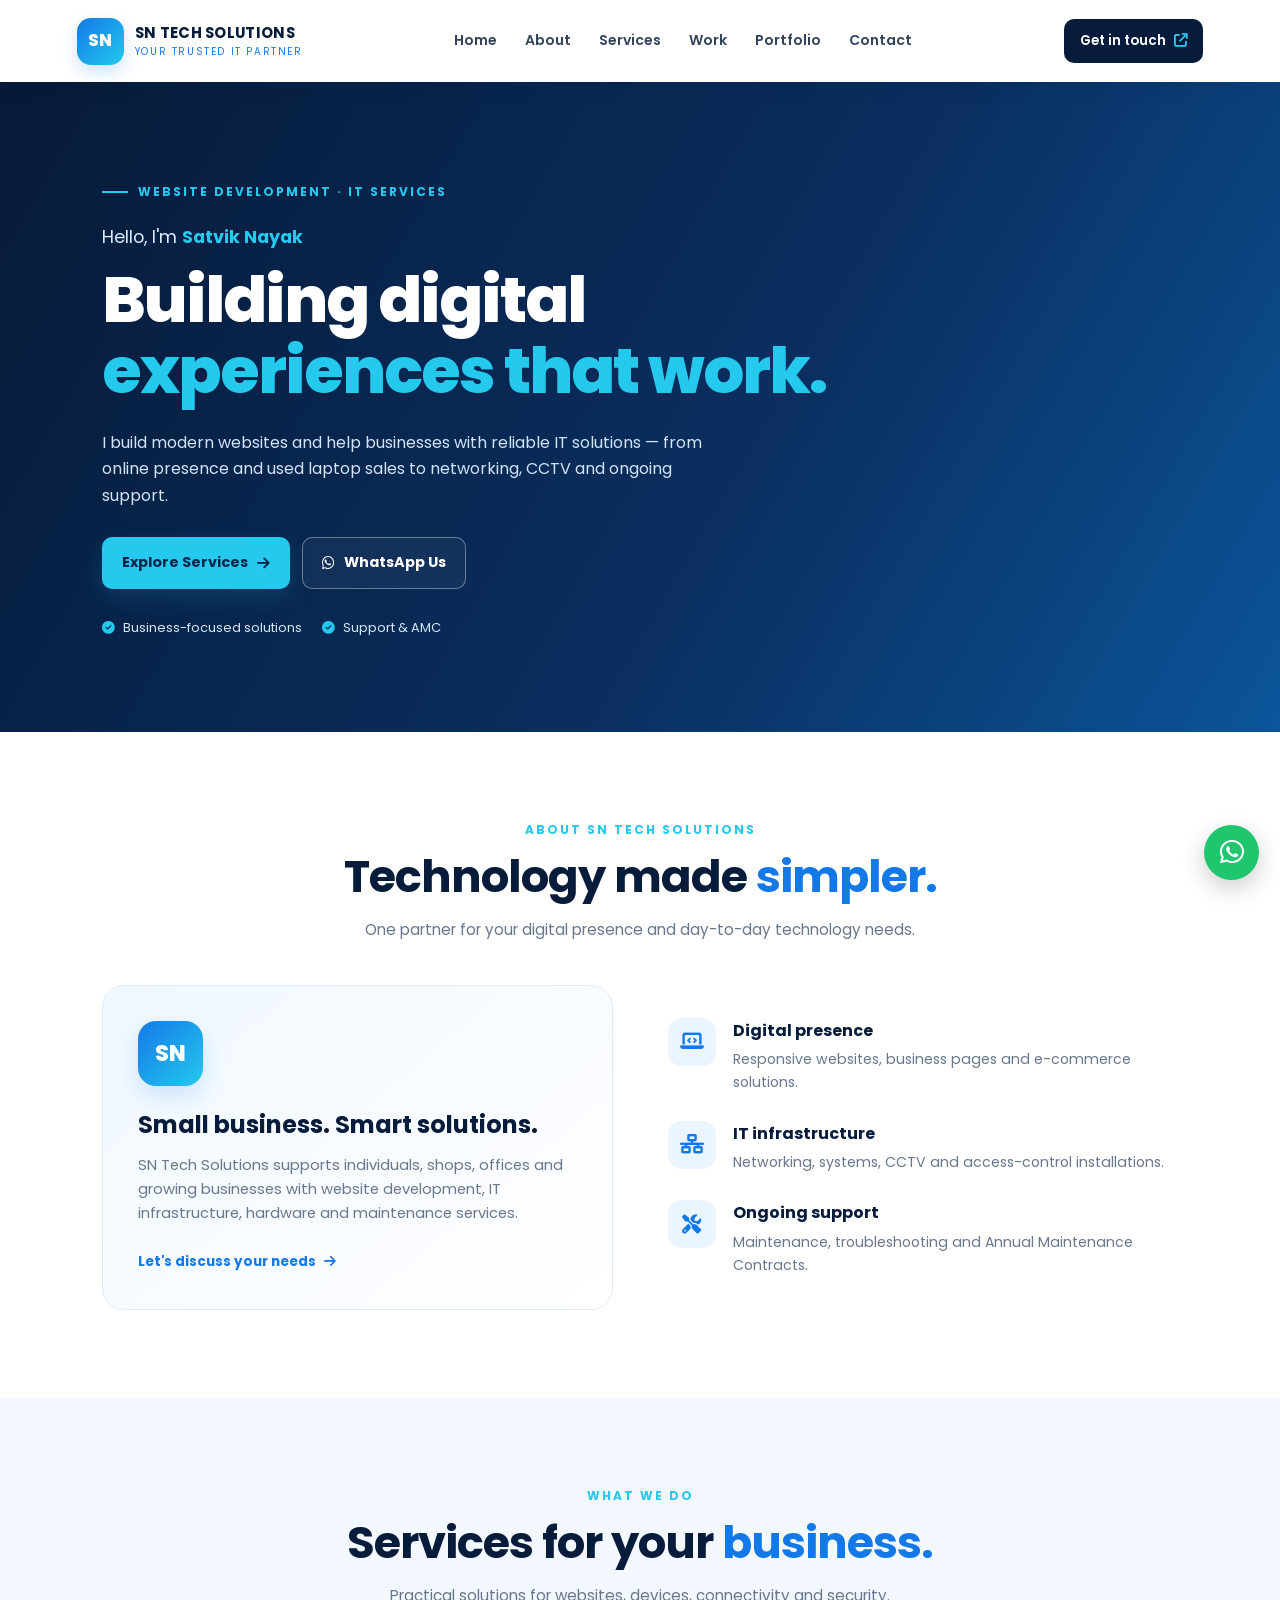
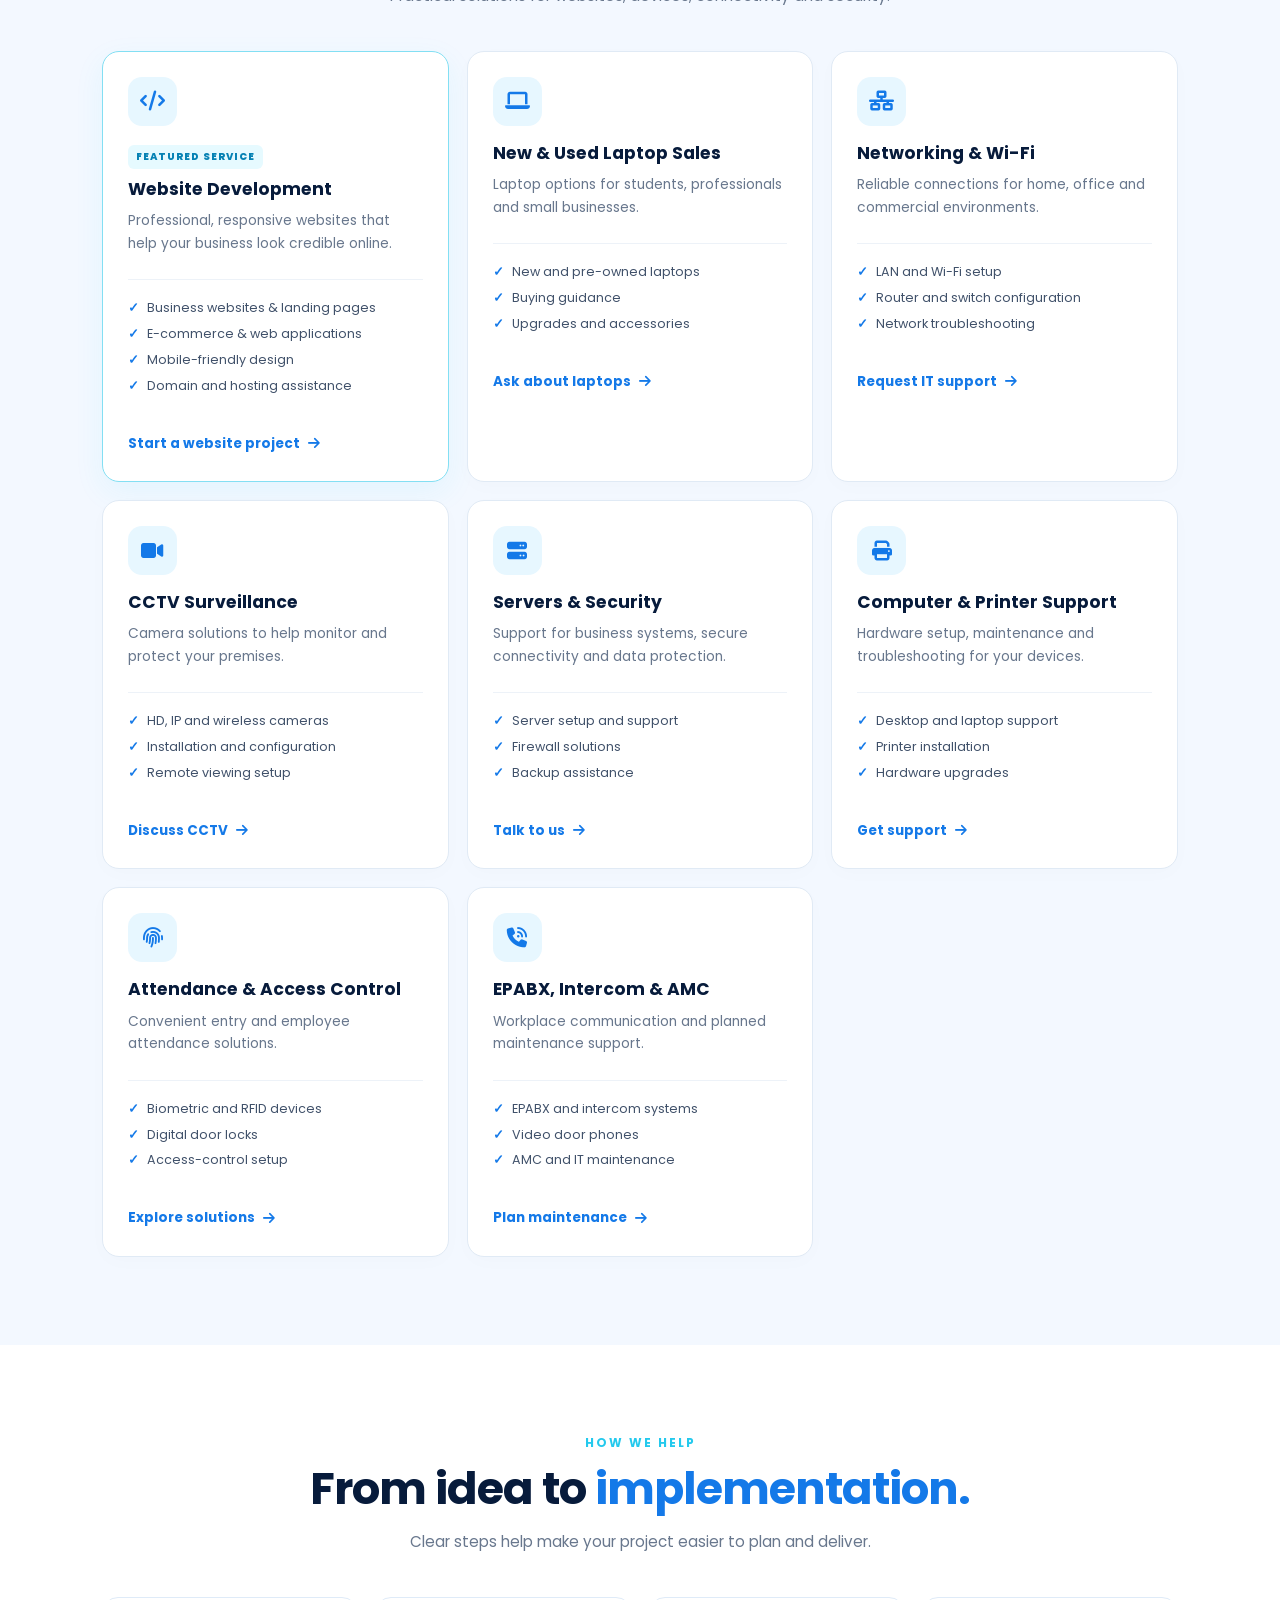
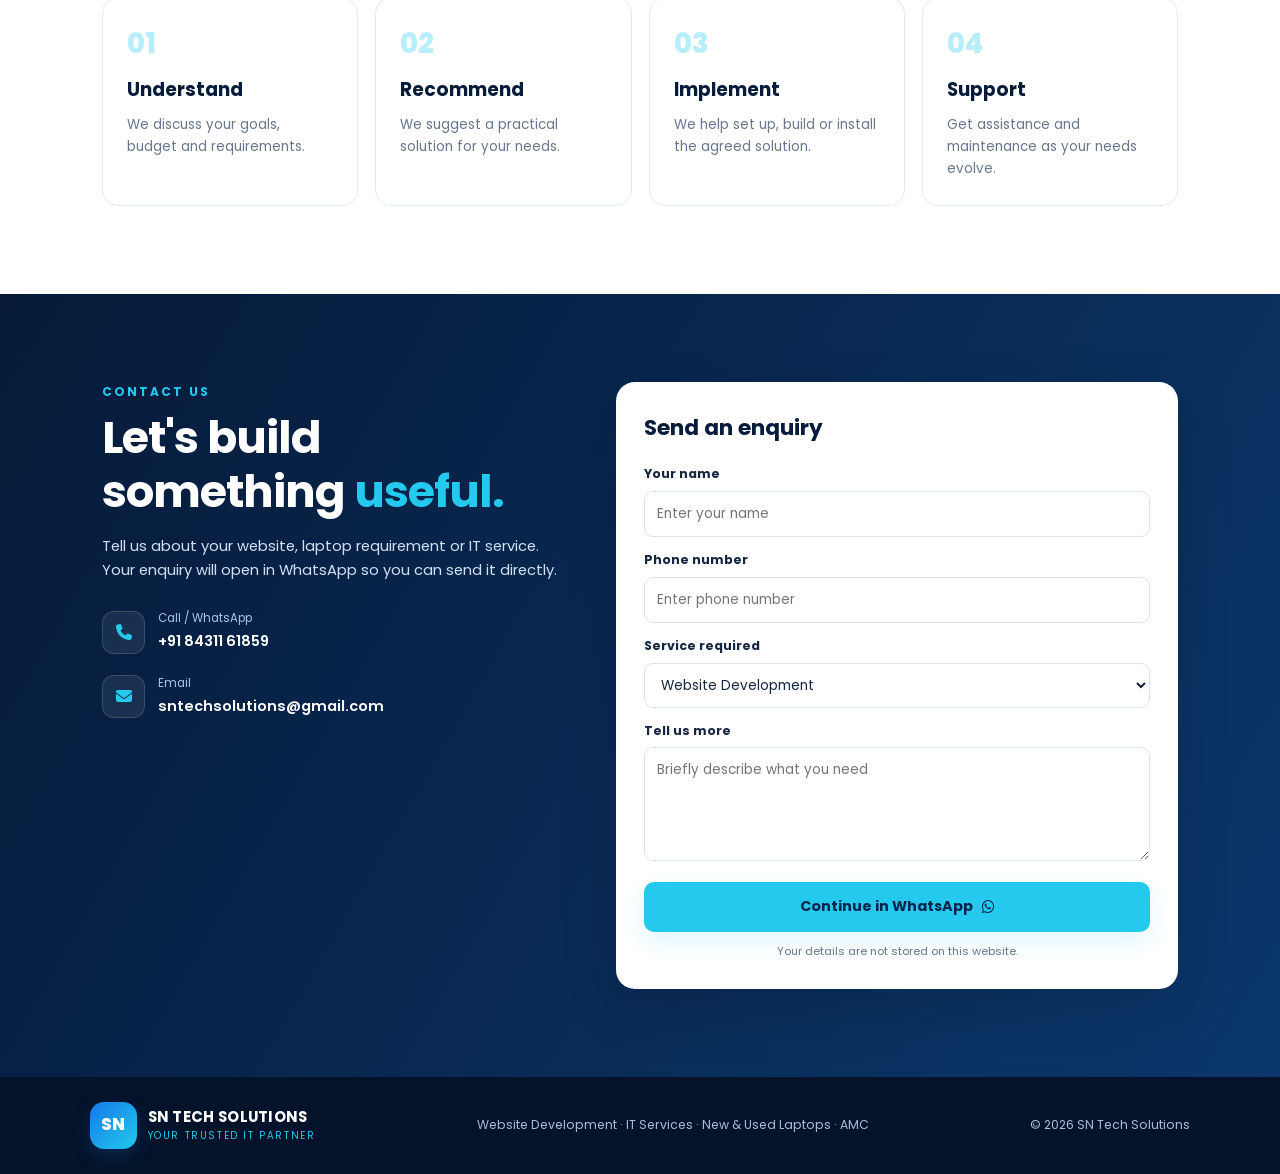
==== index.html @ 8afe08c4 "Add files via upload" ====
<!DOCTYPE html>
<html lang="en">
<head>
  <meta charset="UTF-8">
  <meta name="viewport" content="width=device-width, initial-scale=1.0">
  <meta name="description" content="Satvik Nayak and SN Tech Solutions — website development, IT services, used laptop sales and AMC support.">
  <title>SN Tech Solutions | Satvik Nayak</title>
  <link rel="stylesheet" href="style.css">
  <link rel="preconnect" href="https://fonts.googleapis.com">
  <link rel="preconnect" href="https://fonts.gstatic.com" crossorigin>
  <link href="https://fonts.googleapis.com/css2?family=Poppins:wght@300;400;500;600;700;800&display=swap" rel="stylesheet">
  <link rel="stylesheet" href="https://cdnjs.cloudflare.com/ajax/libs/font-awesome/6.5.2/css/all.min.css">
  <script src="script.js" defer></script>
</head>
<body>
  <header class="site-header">
    <a class="brand" href="#home" aria-label="SN Tech Solutions home">
      <span class="brand-mark">SN</span>
      <span class="brand-copy"><strong>SN TECH SOLUTIONS</strong><small>Your Trusted IT Partner</small></span>
    </a>
    <button class="menu-toggle" id="menuToggle" aria-label="Open navigation" aria-expanded="false"><i class="fa-solid fa-bars"></i></button>
    <nav class="navlist" id="navList" aria-label="Main navigation">
      <a href="#home">Home</a><a href="#about">About</a><a href="#services">Services</a><a href="#projects">Work</a><a href="portfolio.html">Portfolio</a><a href="#contact">Contact</a>
    </nav>
    <a class="header-cta" href="#contact">Get in touch <i class="fa-solid fa-arrow-up-right-from-square"></i></a>
  </header>

  <main>
    <section class="hero" id="home">
      <div class="hero-copy">
        <div class="eyebrow"><span></span> Website Development · IT Services</div>
        <p class="intro">Hello, I'm <strong>Satvik Nayak</strong></p>
        <h1>Building digital<br><span>experiences that work.</span></h1>
        <p class="hero-detail">I build modern websites and help businesses with reliable IT solutions — from online presence and used laptop sales to networking, CCTV and ongoing support.</p>
        <div class="hero-actions"><a class="btn btn-primary" href="#services">Explore Services <i class="fa-solid fa-arrow-right"></i></a><a class="btn btn-secondary" href="https://wa.me/918431161859" target="_blank" rel="noopener"> <i class="fa-brands fa-whatsapp"></i> WhatsApp Us</a></div>
        <div class="hero-trust"><span><i class="fa-solid fa-circle-check"></i> Business-focused solutions</span><span><i class="fa-solid fa-circle-check"></i> Support & AMC</span></div>
      </div>
    </section>

    <section class="about section" id="about">
      <div class="section-heading"><p class="section-kicker">About SN Tech Solutions</p><h2>Technology made <span>simpler.</span></h2><p>One partner for your digital presence and day-to-day technology needs.</p></div>
      <div class="about-grid">
        <div class="about-panel"><div class="about-symbol"><span>SN</span></div><h3>Small business. Smart solutions.</h3><p>SN Tech Solutions supports individuals, shops, offices and growing businesses with website development, IT infrastructure, hardware and maintenance services.</p><a class="text-link" href="#contact">Let's discuss your needs <i class="fa-solid fa-arrow-right"></i></a></div>
        <div class="about-points"><article><span class="point-icon"><i class="fa-solid fa-laptop-code"></i></span><div><h3>Digital presence</h3><p>Responsive websites, business pages and e-commerce solutions.</p></div></article><article><span class="point-icon"><i class="fa-solid fa-network-wired"></i></span><div><h3>IT infrastructure</h3><p>Networking, systems, CCTV and access-control installations.</p></div></article><article><span class="point-icon"><i class="fa-solid fa-screwdriver-wrench"></i></span><div><h3>Ongoing support</h3><p>Maintenance, troubleshooting and Annual Maintenance Contracts.</p></div></article></div>
      </div>
    </section>

    <section class="services section" id="services">
      <div class="section-heading"><p class="section-kicker">What we do</p><h2>Services for your <span>business.</span></h2><p>Practical solutions for websites, devices, connectivity and security.</p></div>
      <div class="service-grid">
        <article class="service-card featured"><span class="service-icon"><i class="fa-solid fa-code"></i></span><span class="service-tag">Featured service</span><h3>Website Development</h3><p>Professional, responsive websites that help your business look credible online.</p><ul><li>Business websites & landing pages</li><li>E-commerce & web applications</li><li>Mobile-friendly design</li><li>Domain and hosting assistance</li></ul><a href="#contact" class="text-link">Start a website project <i class="fa-solid fa-arrow-right"></i></a></article>
        <article class="service-card"><span class="service-icon"><i class="fa-solid fa-laptop"></i></span><h3>New & Used Laptop Sales</h3><p>Laptop options for students, professionals and small businesses.</p><ul><li>New and pre-owned laptops</li><li>Buying guidance</li><li>Upgrades and accessories</li></ul><a href="#contact" class="text-link">Ask about laptops <i class="fa-solid fa-arrow-right"></i></a></article>
        <article class="service-card"><span class="service-icon"><i class="fa-solid fa-network-wired"></i></span><h3>Networking & Wi-Fi</h3><p>Reliable connections for home, office and commercial environments.</p><ul><li>LAN and Wi-Fi setup</li><li>Router and switch configuration</li><li>Network troubleshooting</li></ul><a href="#contact" class="text-link">Request IT support <i class="fa-solid fa-arrow-right"></i></a></article>
        <article class="service-card"><span class="service-icon"><i class="fa-solid fa-video"></i></span><h3>CCTV Surveillance</h3><p>Camera solutions to help monitor and protect your premises.</p><ul><li>HD, IP and wireless cameras</li><li>Installation and configuration</li><li>Remote viewing setup</li></ul><a href="#contact" class="text-link">Discuss CCTV <i class="fa-solid fa-arrow-right"></i></a></article>
        <article class="service-card"><span class="service-icon"><i class="fa-solid fa-server"></i></span><h3>Servers & Security</h3><p>Support for business systems, secure connectivity and data protection.</p><ul><li>Server setup and support</li><li>Firewall solutions</li><li>Backup assistance</li></ul><a href="#contact" class="text-link">Talk to us <i class="fa-solid fa-arrow-right"></i></a></article>
        <article class="service-card"><span class="service-icon"><i class="fa-solid fa-print"></i></span><h3>Computer & Printer Support</h3><p>Hardware setup, maintenance and troubleshooting for your devices.</p><ul><li>Desktop and laptop support</li><li>Printer installation</li><li>Hardware upgrades</li></ul><a href="#contact" class="text-link">Get support <i class="fa-solid fa-arrow-right"></i></a></article>
        <article class="service-card"><span class="service-icon"><i class="fa-solid fa-fingerprint"></i></span><h3>Attendance & Access Control</h3><p>Convenient entry and employee attendance solutions.</p><ul><li>Biometric and RFID devices</li><li>Digital door locks</li><li>Access-control setup</li></ul><a href="#contact" class="text-link">Explore solutions <i class="fa-solid fa-arrow-right"></i></a></article>
        <article class="service-card"><span class="service-icon"><i class="fa-solid fa-phone-volume"></i></span><h3>EPABX, Intercom & AMC</h3><p>Workplace communication and planned maintenance support.</p><ul><li>EPABX and intercom systems</li><li>Video door phones</li><li>AMC and IT maintenance</li></ul><a href="#contact" class="text-link">Plan maintenance <i class="fa-solid fa-arrow-right"></i></a></article>
      </div>
    </section>

    <section class="work section" id="projects">
      <div class="section-heading"><p class="section-kicker">How we help</p><h2>From idea to <span>implementation.</span></h2><p>Clear steps help make your project easier to plan and deliver.</p></div>
      <div class="steps"><article><span>01</span><h3>Understand</h3><p>We discuss your goals, budget and requirements.</p></article><article><span>02</span><h3>Recommend</h3><p>We suggest a practical solution for your needs.</p></article><article><span>03</span><h3>Implement</h3><p>We help set up, build or install the agreed solution.</p></article><article><span>04</span><h3>Support</h3><p>Get assistance and maintenance as your needs evolve.</p></article></div>
    </section>

    <section class="contact section" id="contact">
      <div class="contact-grid"><div class="contact-copy"><p class="section-kicker">Contact us</p><h2>Let's build something <span>useful.</span></h2><p>Tell us about your website, laptop requirement or IT service. Your enquiry will open in WhatsApp so you can send it directly.</p><div class="contact-line"><span><i class="fa-solid fa-phone"></i></span><div><small>Call / WhatsApp</small><a href="https://wa.me/918431161859" target="_blank" rel="noopener">+91 84311 61859</a></div></div><div class="contact-line"><span><i class="fa-solid fa-envelope"></i></span><div><small>Email</small><a href="mailto:sntechsolutions@gmail.com">sntechsolutions@gmail.com</a></div></div></div>
        <form class="contact-form" id="enquiryForm"><h3>Send an enquiry</h3><div class="form-row"><label for="customerName">Your name</label><input id="customerName" name="customerName" required placeholder="Enter your name"></div><div class="form-row"><label for="customerPhone">Phone number</label><input id="customerPhone" name="customerPhone" type="tel" required placeholder="Enter phone number"></div><div class="form-row"><label for="serviceType">Service required</label><select id="serviceType" name="serviceType"><option>Website Development</option><option>New Laptop Sales</option><option>Used Laptop Sales</option><option>Computer / Printer Support</option><option>Networking / Wi-Fi</option><option>CCTV Surveillance</option><option>Servers / Firewall</option><option>Biometric / Access Control</option><option>EPABX / Intercom</option><option>AMC / IT Support</option><option>Other</option></select></div><div class="form-row"><label for="details">Tell us more</label><textarea id="details" name="details" rows="4" placeholder="Briefly describe what you need"></textarea></div><button class="btn btn-primary submit-btn" type="submit">Continue in WhatsApp <i class="fa-brands fa-whatsapp"></i></button><p class="form-note">Your details are not stored on this website.</p></form>
      </div>
    </section>
  </main>
  <footer><a class="brand footer-brand" href="#home"><span class="brand-mark">SN</span><span class="brand-copy"><strong>SN TECH SOLUTIONS</strong><small>Your Trusted IT Partner</small></span></a><p>Website Development · IT Services · New & Used Laptops · AMC</p><span>© <span id="currentYear"></span> SN Tech Solutions</span></footer>
  <a class="floating-whatsapp" href="https://wa.me/918431161859" target="_blank" rel="noopener" aria-label="Chat with SN Tech Solutions on WhatsApp"><i class="fa-brands fa-whatsapp"></i></a>
</body>
</html>
---- style.css ----
:root{--navy:#071b3b;--navy2:#0c2c58;--blue:#1479e8;--cyan:#24c9ed;--ink:#142641;--muted:#68778d;--pale:#f3f8ff;--white:#fff;--line:#dfebf8;--shadow:0 18px 50px rgba(5,28,63,.10)}
*{box-sizing:border-box;margin:0;padding:0}html{scroll-behavior:smooth;scroll-padding-top:90px}body{font-family:'Poppins',sans-serif;color:var(--ink);background:#fff;line-height:1.65}a{color:inherit;text-decoration:none}button,input,select,textarea{font:inherit}.site-header{height:82px;padding:0 6%;display:flex;align-items:center;justify-content:space-between;gap:22px;position:sticky;top:0;z-index:100;background:rgba(255,255,255,.94);backdrop-filter:blur(14px);box-shadow:0 4px 24px #061d420c}.brand{display:flex;align-items:center;gap:11px;flex-shrink:0}.brand-mark{width:47px;height:47px;display:grid;place-items:center;border-radius:14px;background:linear-gradient(135deg,var(--blue),var(--cyan));font-size:1.05rem;font-weight:800;color:white;box-shadow:0 7px 18px #1479e833}.brand-copy{display:flex;flex-direction:column;line-height:1.25}.brand-copy strong{font-size:.93rem;color:var(--navy);letter-spacing:.3px}.brand-copy small{font-size:.62rem;color:var(--blue);letter-spacing:1.6px;text-transform:uppercase;margin-top:4px}.navlist{display:flex;gap:28px;align-items:center}.navlist a{font-size:.88rem;font-weight:600;color:#34445d;transition:.2s}.navlist a:hover{color:var(--blue)}.header-cta{padding:11px 16px;border-radius:10px;background:var(--navy);color:#fff;font-size:.84rem;font-weight:600;white-space:nowrap}.header-cta i{margin-left:5px;color:var(--cyan)}.menu-toggle{display:none;border:0;background:var(--pale);color:var(--navy);border-radius:9px;padding:10px 12px;font-size:1.1rem}.hero{min-height:650px;padding:80px 8% 74px;background:linear-gradient(120deg,#061a38 0%,#0a2f60 59%,#0b559a 100%);color:white;display:grid;grid-template-columns:minmax(0,1fr);align-items:center;gap:0;position:relative;overflow:hidden}.hero-copy{position:relative;z-index:2;max-width:850px}.eyebrow,.section-kicker{font-size:.75rem;letter-spacing:2px;text-transform:uppercase;font-weight:700;color:var(--cyan)}.eyebrow{display:flex;align-items:center;gap:10px;margin-bottom:21px}.eyebrow span{height:2px;width:26px;background:var(--cyan)}.intro{font-size:1.1rem;color:#dceaff;margin-bottom:12px}.intro strong{color:var(--cyan)}h1{font-size:clamp(2.65rem,5vw,4.55rem);line-height:1.12;letter-spacing:-2px;font-weight:800}h1 span{color:var(--cyan)}.hero-detail{max-width:610px;color:#d3e3f8;margin:23px 0 28px;font-size:1rem}.hero-actions{display:flex;gap:12px;flex-wrap:wrap}.btn{display:inline-flex;align-items:center;justify-content:center;gap:9px;padding:13px 19px;border:1px solid transparent;border-radius:10px;font-size:.9rem;font-weight:700;cursor:pointer;transition:transform .2s,background .2s}.btn:hover{transform:translateY(-2px)}.btn-primary{background:var(--cyan);color:#05264c;box-shadow:0 9px 25px #24c9ed26}.btn-secondary{border-color:#ffffff5c;color:white;background:#ffffff0b}.hero-trust{display:flex;gap:20px;flex-wrap:wrap;margin-top:28px;color:#d7e8fb;font-size:.8rem}.hero-trust i{color:var(--cyan);margin-right:5px}.floating-card b,.section{padding:88px 8%}.section-heading{text-align:center;max-width:720px;margin:0 auto 43px}.section-heading h2,.contact-copy h2{font-size:clamp(2rem,3.5vw,3rem);line-height:1.2;letter-spacing:-1px;color:var(--navy);margin:10px 0 13px}.section-heading h2 span,.contact-copy h2 span{color:var(--blue)}.section-heading>p:last-child{color:var(--muted);font-size:.95rem}.about-grid{display:grid;grid-template-columns:1fr 1fr;gap:55px;align-items:center;max-width:1120px;margin:auto}.about-panel{padding:35px;border-radius:22px;background:linear-gradient(140deg,#f0f8ff,#fff);border:1px solid var(--line)}.about-symbol{width:65px;height:65px;border-radius:18px;background:linear-gradient(135deg,var(--blue),var(--cyan));display:grid;place-items:center;color:#fff;font-size:1.4rem;font-weight:800;margin-bottom:23px;box-shadow:0 10px 24px #1479e82e}.about-panel h3{font-size:1.5rem;color:var(--navy);line-height:1.3}.about-panel p{color:var(--muted);margin:13px 0 22px;font-size:.92rem}.text-link{font-size:.84rem;font-weight:700;color:var(--blue);display:inline-flex;gap:8px;align-items:center}.text-link i{transition:transform .2s}.text-link:hover i{transform:translateX(4px)}.about-points{display:grid;gap:26px}.about-points article{display:flex;gap:17px;align-items:flex-start}.point-icon{width:48px;height:48px;flex-shrink:0;display:grid;place-items:center;border-radius:14px;background:#eaf5ff;color:var(--blue);font-size:1.2rem}.about-points h3{font-size:1rem;color:var(--navy);margin-bottom:4px}.about-points p{font-size:.88rem;color:var(--muted)}.services{background:var(--pale)}.service-grid{max-width:1200px;margin:auto;display:grid;grid-template-columns:repeat(3,1fr);gap:18px}.service-card{background:white;border:1px solid #e0eaf5;border-radius:17px;padding:25px;box-shadow:0 5px 20px #061d4204;transition:transform .25s,box-shadow .25s,border-color .25s}.service-card:hover{transform:translateY(-5px);box-shadow:var(--shadow);border-color:#b4d7fb}.service-card.featured{border-color:#83dff3;box-shadow:0 10px 30px #24c9ed14}.service-icon{width:49px;height:49px;display:grid;place-items:center;border-radius:14px;background:#e7f7ff;color:var(--blue);font-size:1.25rem;margin-bottom:16px}.service-tag{display:inline-block;color:#0782b4;background:#e6faff;padding:4px 8px;border-radius:6px;text-transform:uppercase;letter-spacing:1px;font-size:.62rem;font-weight:800;margin-bottom:9px}.service-card h3{font-size:1.08rem;color:var(--navy);line-height:1.35;margin-bottom:9px}.service-card p{color:var(--muted);font-size:.86rem;min-height:57px}.service-card ul{list-style:none;border-top:1px solid #edf2f8;padding:13px 0;margin:12px 0 15px}.service-card li{font-size:.79rem;color:#40516a;margin:5px 0}.service-card li:before{content:'✓';color:var(--blue);font-weight:800;margin-right:8px}.work{background:white}.steps{max-width:1120px;margin:auto;display:grid;grid-template-columns:repeat(4,1fr);gap:17px}.steps article{border:1px solid var(--line);border-radius:16px;padding:24px;background:white}.steps article>span{font-size:1.7rem;font-weight:800;color:#b7eefa}.steps h3{color:var(--navy);margin:8px 0}.steps p{font-size:.84rem;color:var(--muted)}.contact{background:linear-gradient(120deg,#061a38,#0b376c);color:#fff}.contact-grid{display:grid;grid-template-columns:.9fr 1.1fr;gap:55px;max-width:1120px;margin:auto;align-items:start}.contact-copy h2{color:white}.contact-copy h2 span{color:var(--cyan)}.contact-copy>p:not(.section-kicker){color:#d0e0f4;font-size:.92rem;margin:15px 0 27px}.contact-line{display:flex;gap:13px;align-items:center;margin:19px 0}.contact-line>span{width:43px;height:43px;display:grid;place-items:center;background:#ffffff13;border:1px solid #ffffff25;color:var(--cyan);border-radius:12px}.contact-line small{display:block;font-size:.72rem;color:#a9c6e7}.contact-line a{font-size:.91rem;font-weight:600;color:white}.contact-form{background:#fff;color:var(--ink);border-radius:19px;padding:28px;box-shadow:0 20px 55px #0002}.contact-form h3{font-size:1.35rem;color:var(--navy);margin-bottom:19px}.form-row{margin-bottom:13px}.form-row label{display:block;font-size:.78rem;font-weight:700;margin-bottom:6px}.form-row input,.form-row select,.form-row textarea{width:100%;border:1px solid #d9e4f0;border-radius:9px;padding:11px 12px;color:var(--ink);font-size:.85rem;background:#fff;outline:none}.form-row input:focus,.form-row select:focus,.form-row textarea:focus{border-color:var(--blue);box-shadow:0 0 0 3px #1479e815}.form-row textarea{resize:vertical}.submit-btn{width:100%;border:0}.form-note{font-size:.7rem;color:var(--muted);text-align:center;margin-top:10px}footer{padding:25px 7%;display:flex;align-items:center;justify-content:space-between;gap:18px;flex-wrap:wrap;background:#041329;color:#a9bdd8;font-size:.77rem}footer .brand-copy strong{color:#fff}footer .brand-copy small{color:var(--cyan)}.floating-whatsapp{position:fixed;right:21px;bottom:20px;width:55px;height:55px;border-radius:50%;display:grid;place-items:center;background:#1fc66d;color:#fff;font-size:1.7rem;box-shadow:0 8px 25px #0003;z-index:90;transition:transform .2s}.floating-whatsapp:hover{transform:translateY(-4px)}
@media(max-width:1050px){.site-header{padding:0 4%}.navlist{gap:17px}.hero{padding-left:6%;padding-right:6%;gap:20px}.section{padding-left:6%;padding-right:6%}.service-grid{grid-template-columns:repeat(2,1fr)}}
@media(max-width:760px){.site-header{height:72px}.menu-toggle{display:block;margin-left:auto}.header-cta{display:none}.navlist{display:none;position:absolute;top:72px;left:0;right:0;padding:18px 6%;background:#fff;box-shadow:0 14px 20px #061d4215;align-items:stretch;gap:0;flex-direction:column}.navlist.open{display:flex}.navlist a{padding:12px 0;border-bottom:1px solid #edf2f8}.hero{grid-template-columns:1fr;padding:55px 6% 65px;text-align:center}.hero-actions,.hero-trust{justify-content:center}.eyebrow{justify-content:center}.section{padding:65px 6%}.about-grid,.contact-grid{grid-template-columns:1fr;gap:28px}.service-grid{grid-template-columns:repeat(2,1fr)}.steps{grid-template-columns:repeat(2,1fr)}.contact-form{padding:23px}footer{justify-content:center;text-align:center}footer p{width:100%}}
@media(max-width:500px){.brand-copy strong{font-size:.78rem}.brand-copy small{font-size:.55rem;letter-spacing:1px}.brand-mark{width:40px;height:40px}.hero h1{font-size:2.55rem;letter-spacing:-1px}.hero-detail{font-size:.9rem}.section-heading h2,.contact-copy h2{font-size:2rem}.service-grid{grid-template-columns:1fr}.service-card p{min-height:0}.steps{grid-template-columns:1fr 1fr;gap:10px}.steps article{padding:17px}.steps h3{font-size:.95rem}.steps p{font-size:.77rem}.about-panel{padding:25px}.contact-line a{font-size:.82rem}.floating-whatsapp{width:50px;height:50px;right:14px;bottom:14px}}
@media(prefers-reduced-motion:reduce){html{scroll-behavior:auto}*,*::before,*::after{transition:none!important}}
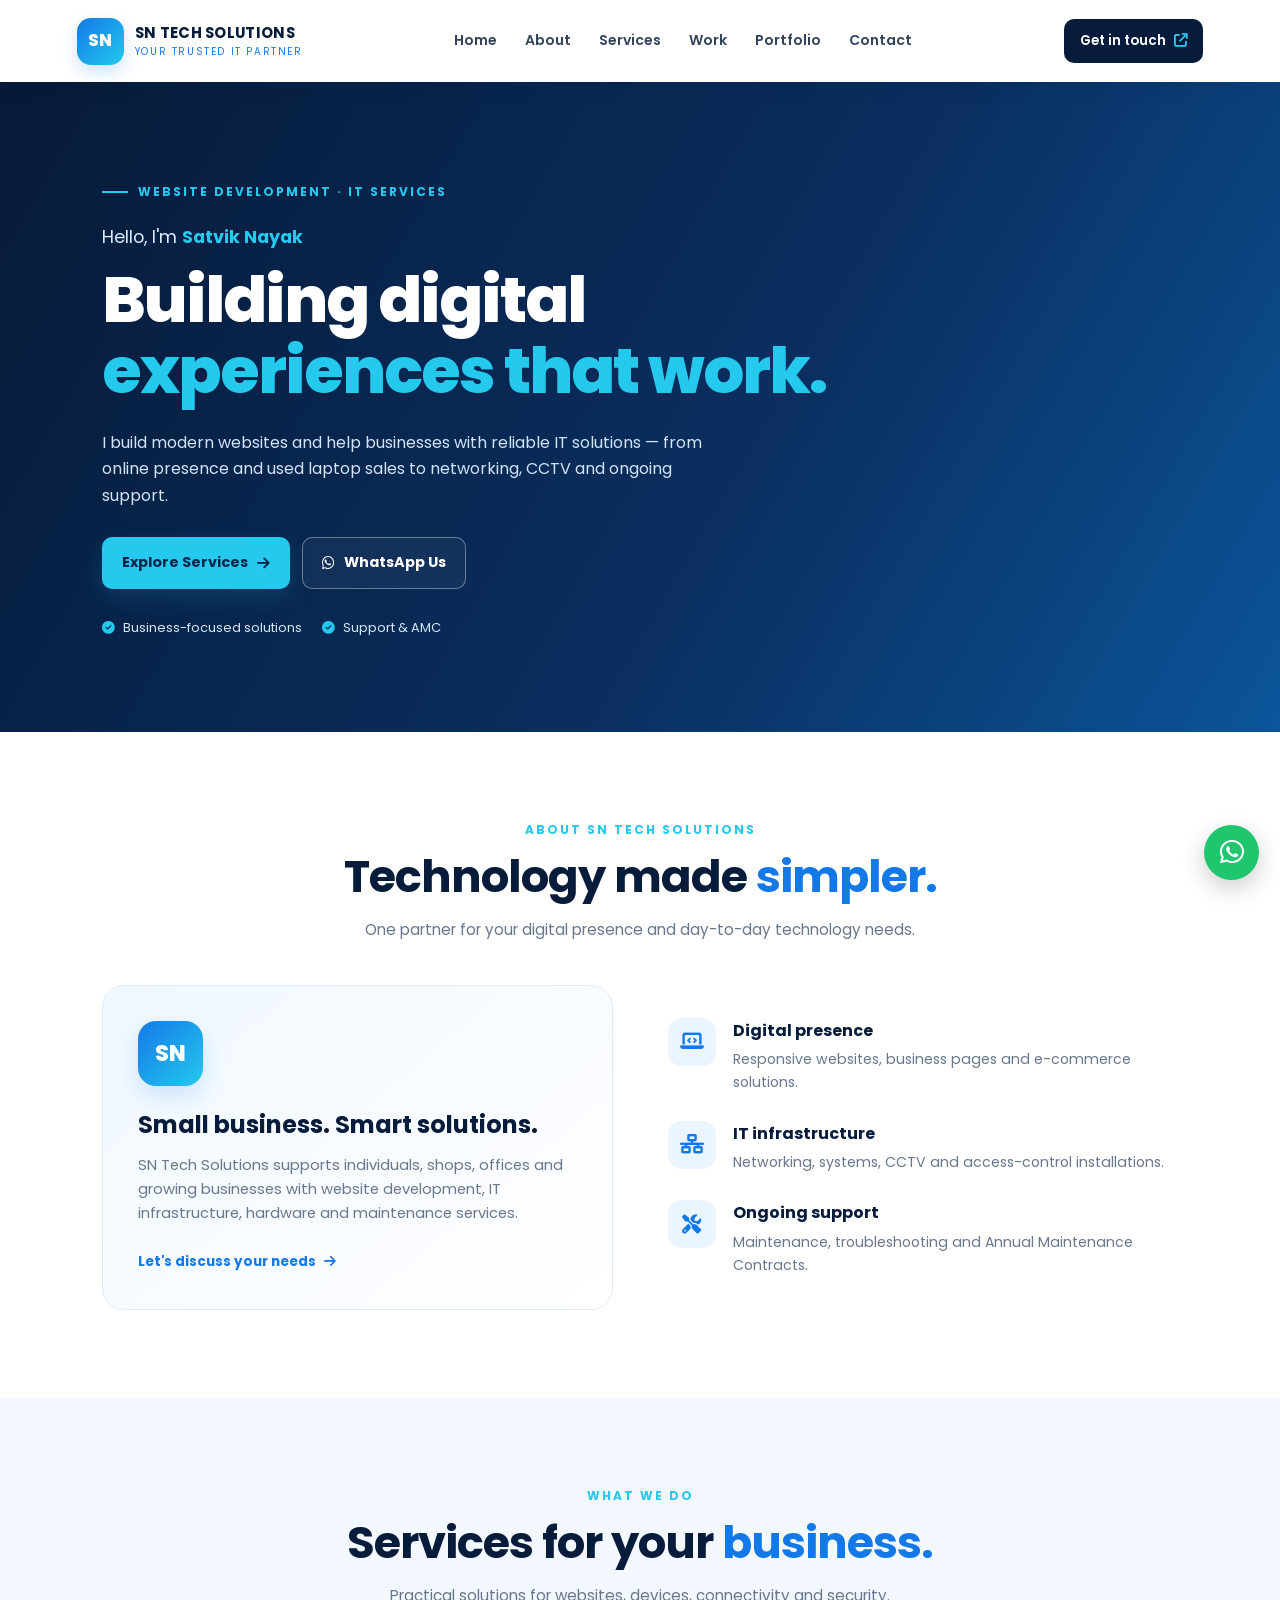
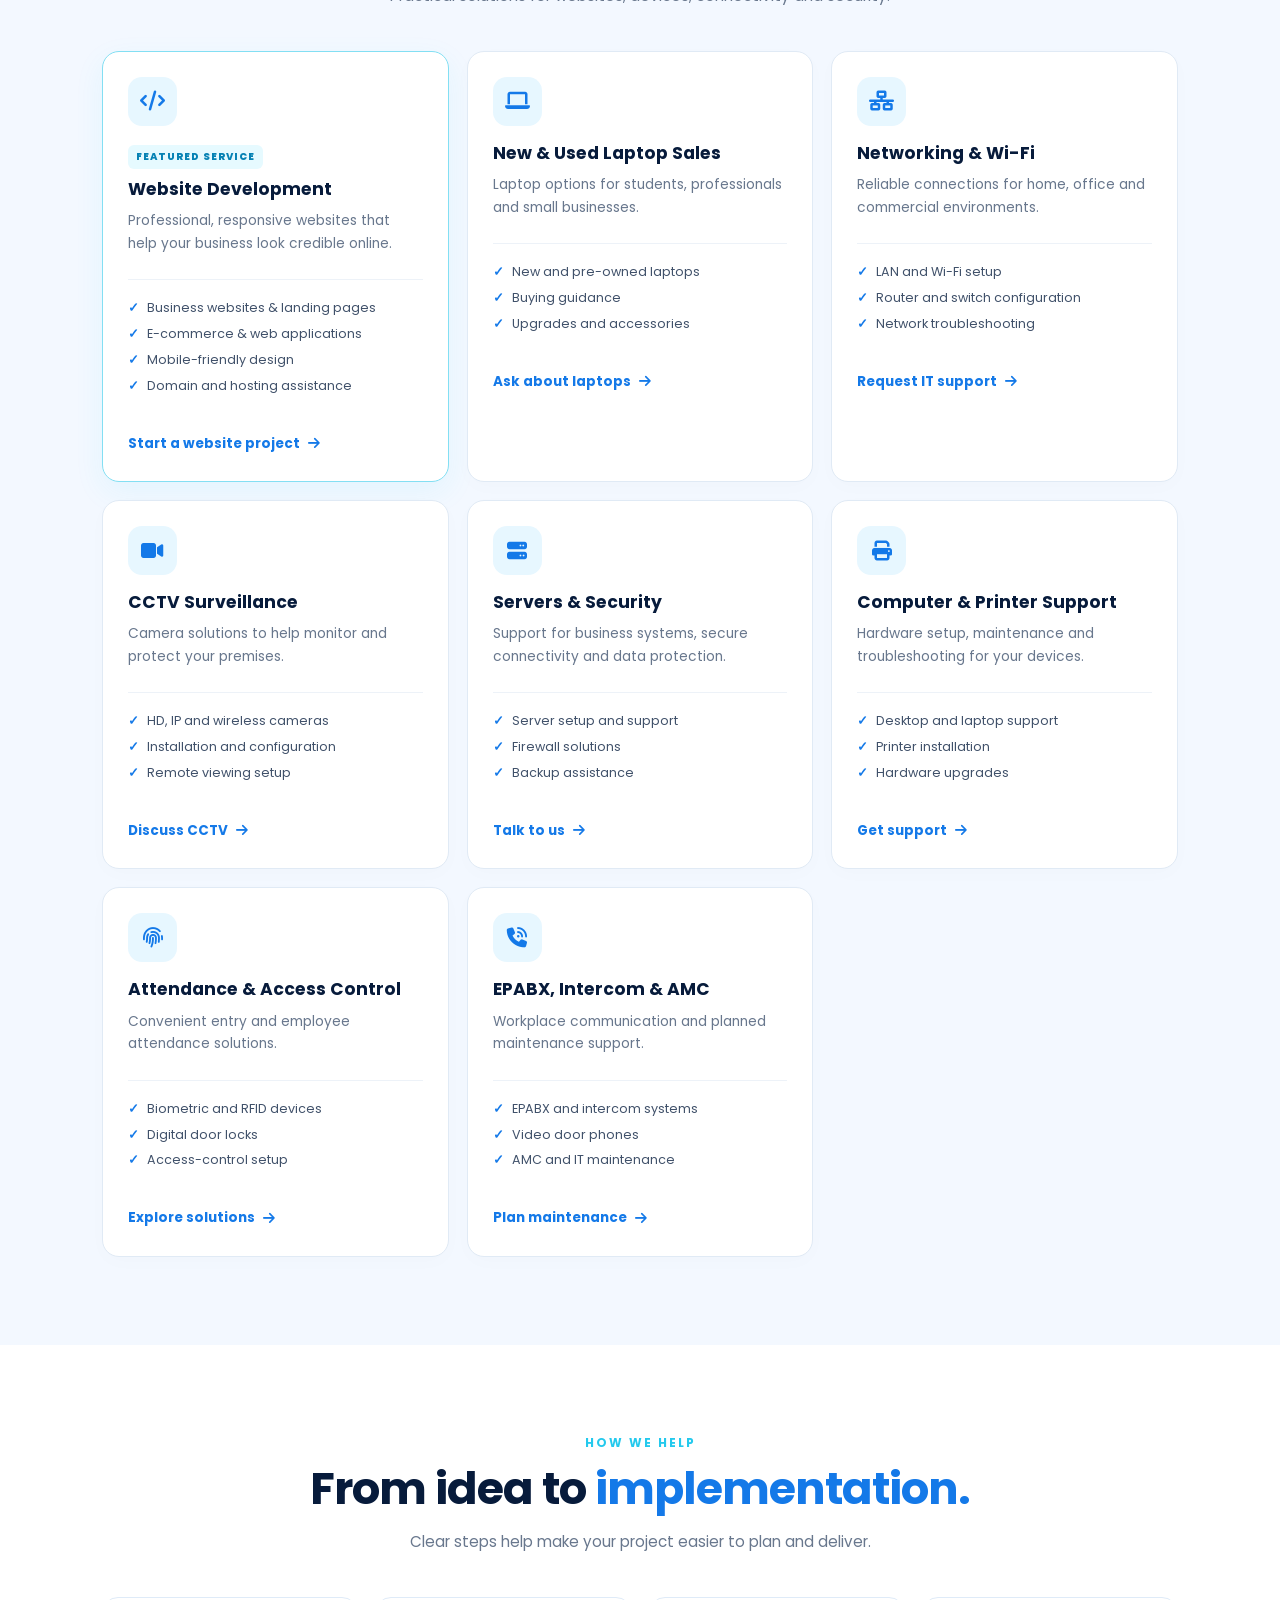
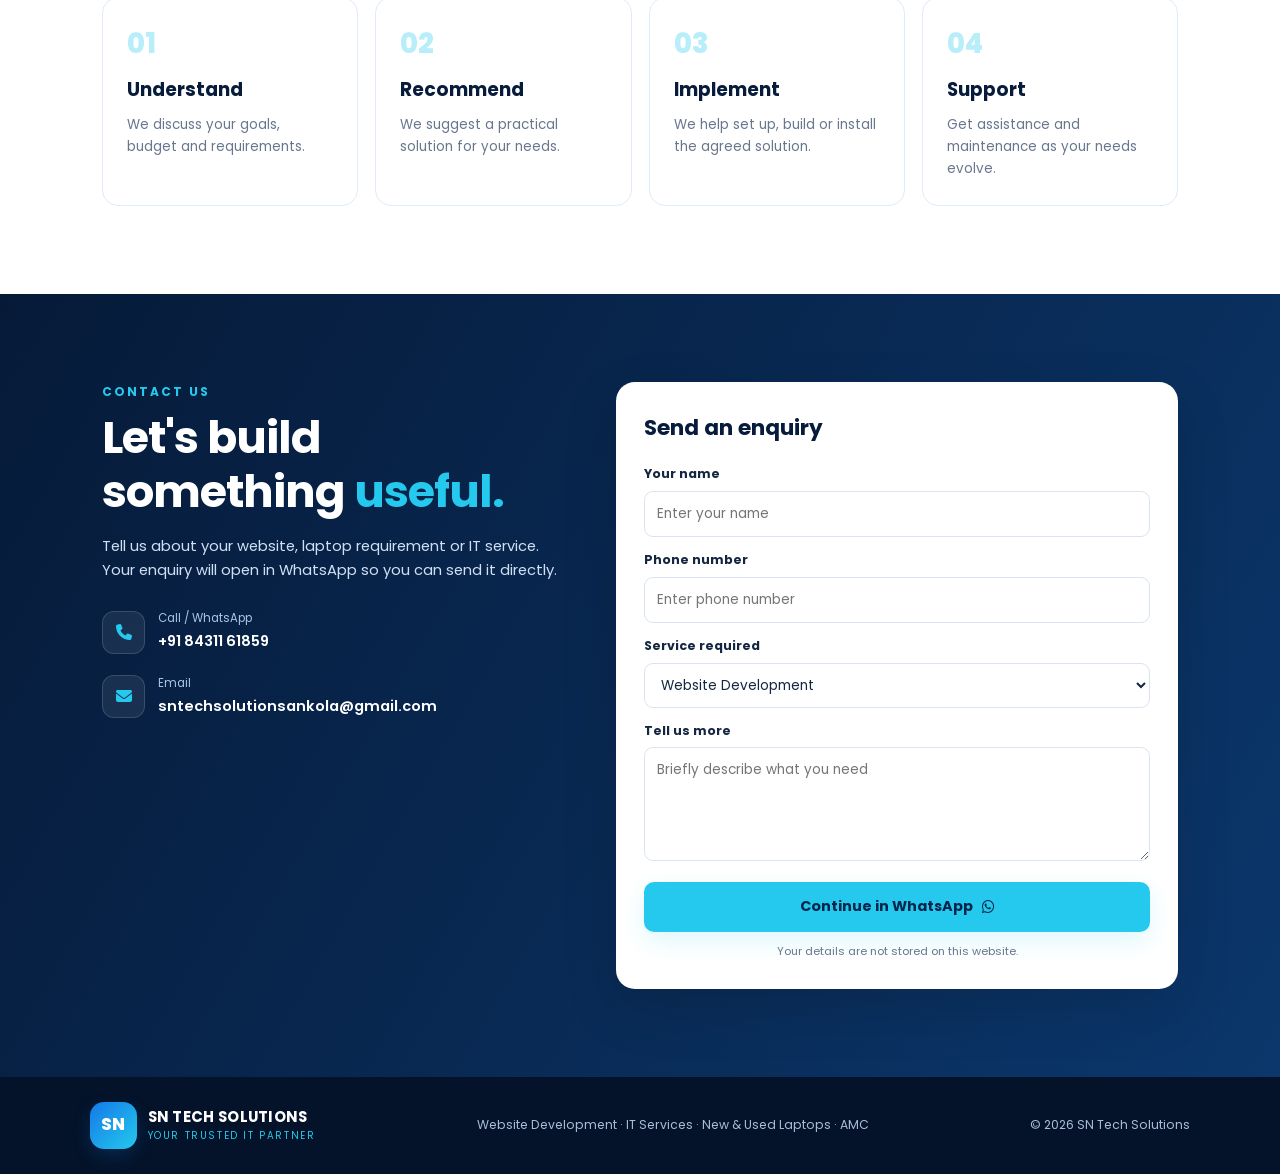
==== commit 838f4830: "Update index.html" ====
--- a/index.html
+++ b/index.html
@@ -65,7 +65,7 @@
     </section>
 
     <section class="contact section" id="contact">
-      <div class="contact-grid"><div class="contact-copy"><p class="section-kicker">Contact us</p><h2>Let's build something <span>useful.</span></h2><p>Tell us about your website, laptop requirement or IT service. Your enquiry will open in WhatsApp so you can send it directly.</p><div class="contact-line"><span><i class="fa-solid fa-phone"></i></span><div><small>Call / WhatsApp</small><a href="https://wa.me/918431161859" target="_blank" rel="noopener">+91 84311 61859</a></div></div><div class="contact-line"><span><i class="fa-solid fa-envelope"></i></span><div><small>Email</small><a href="mailto:sntechsolutions@gmail.com">sntechsolutions@gmail.com</a></div></div></div>
+      <div class="contact-grid"><div class="contact-copy"><p class="section-kicker">Contact us</p><h2>Let's build something <span>useful.</span></h2><p>Tell us about your website, laptop requirement or IT service. Your enquiry will open in WhatsApp so you can send it directly.</p><div class="contact-line"><span><i class="fa-solid fa-phone"></i></span><div><small>Call / WhatsApp</small><a href="https://wa.me/918431161859" target="_blank" rel="noopener">+91 84311 61859</a></div></div><div class="contact-line"><span><i class="fa-solid fa-envelope"></i></span><div><small>Email</small><a href="mailto:sntechsolutionsankola@gmail.com">sntechsolutionsankola@gmail.com</a></div></div></div>
         <form class="contact-form" id="enquiryForm"><h3>Send an enquiry</h3><div class="form-row"><label for="customerName">Your name</label><input id="customerName" name="customerName" required placeholder="Enter your name"></div><div class="form-row"><label for="customerPhone">Phone number</label><input id="customerPhone" name="customerPhone" type="tel" required placeholder="Enter phone number"></div><div class="form-row"><label for="serviceType">Service required</label><select id="serviceType" name="serviceType"><option>Website Development</option><option>New Laptop Sales</option><option>Used Laptop Sales</option><option>Computer / Printer Support</option><option>Networking / Wi-Fi</option><option>CCTV Surveillance</option><option>Servers / Firewall</option><option>Biometric / Access Control</option><option>EPABX / Intercom</option><option>AMC / IT Support</option><option>Other</option></select></div><div class="form-row"><label for="details">Tell us more</label><textarea id="details" name="details" rows="4" placeholder="Briefly describe what you need"></textarea></div><button class="btn btn-primary submit-btn" type="submit">Continue in WhatsApp <i class="fa-brands fa-whatsapp"></i></button><p class="form-note">Your details are not stored on this website.</p></form>
       </div>
     </section>
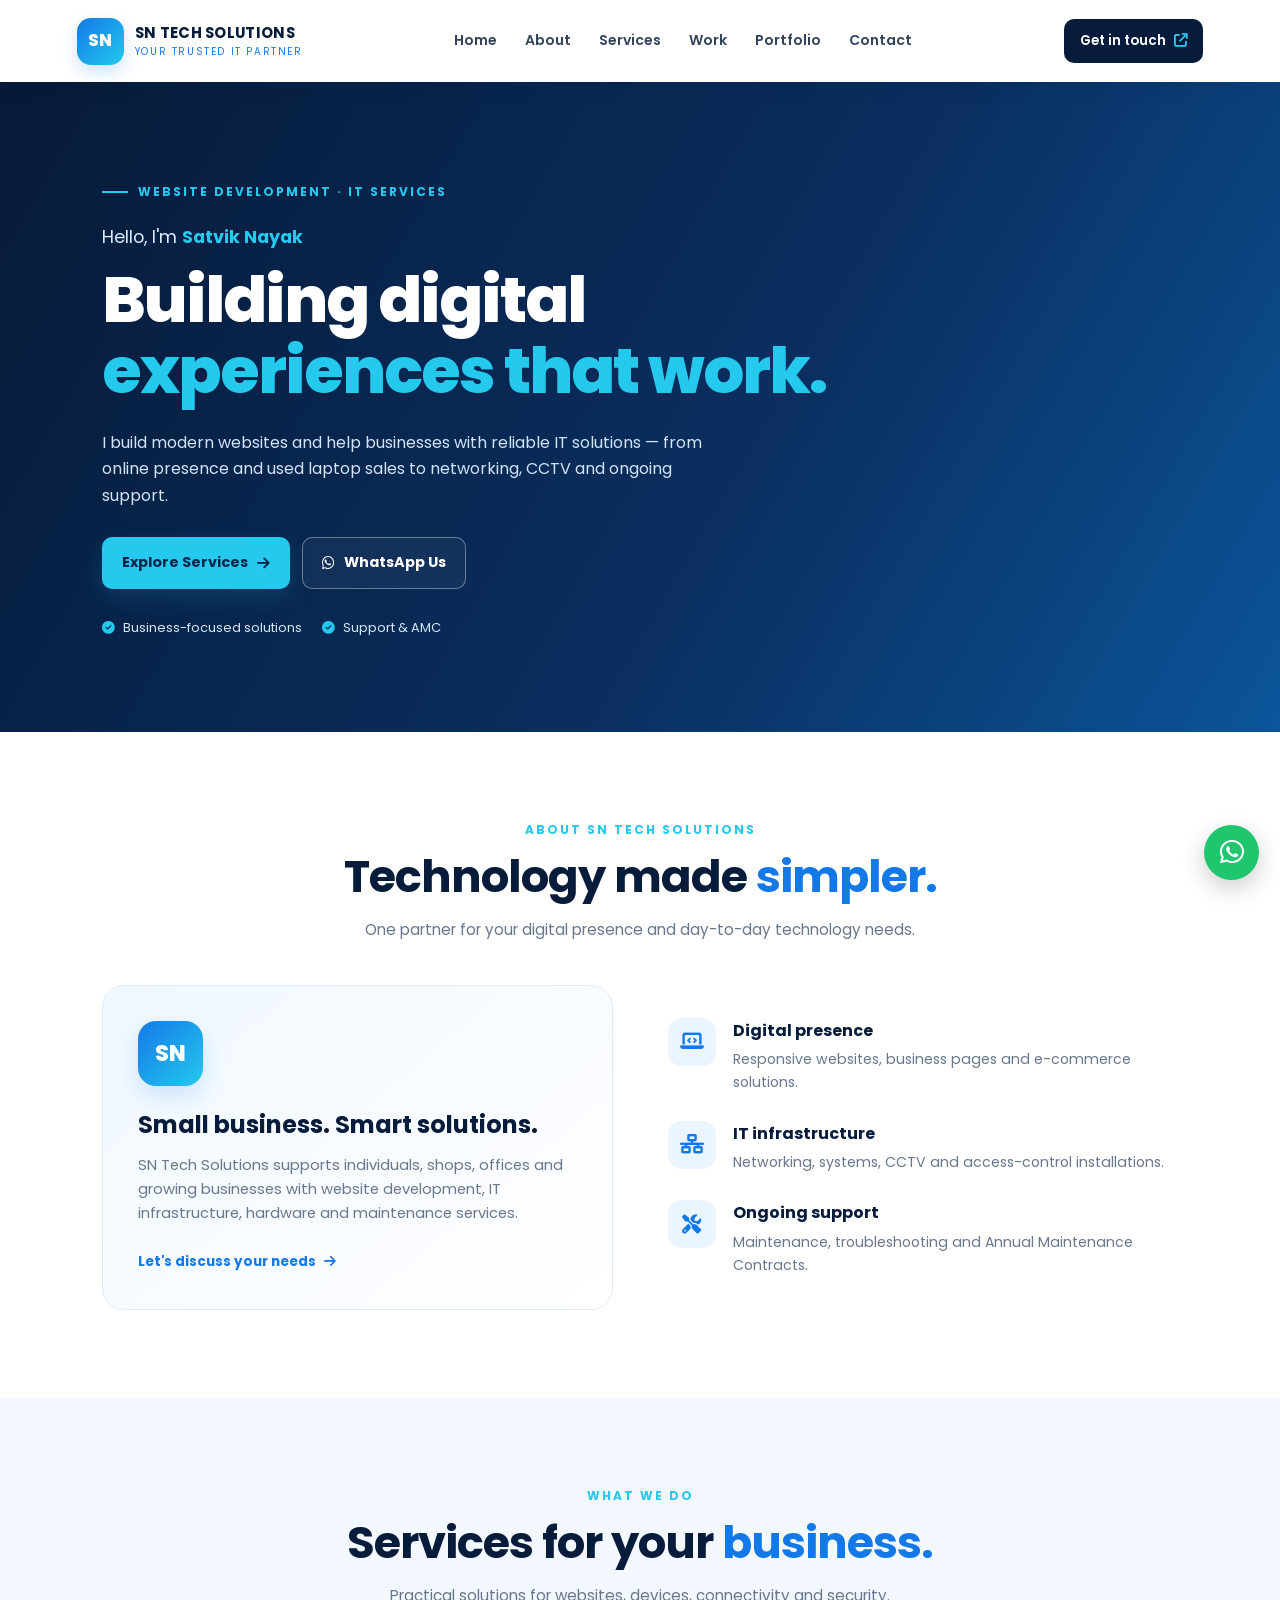
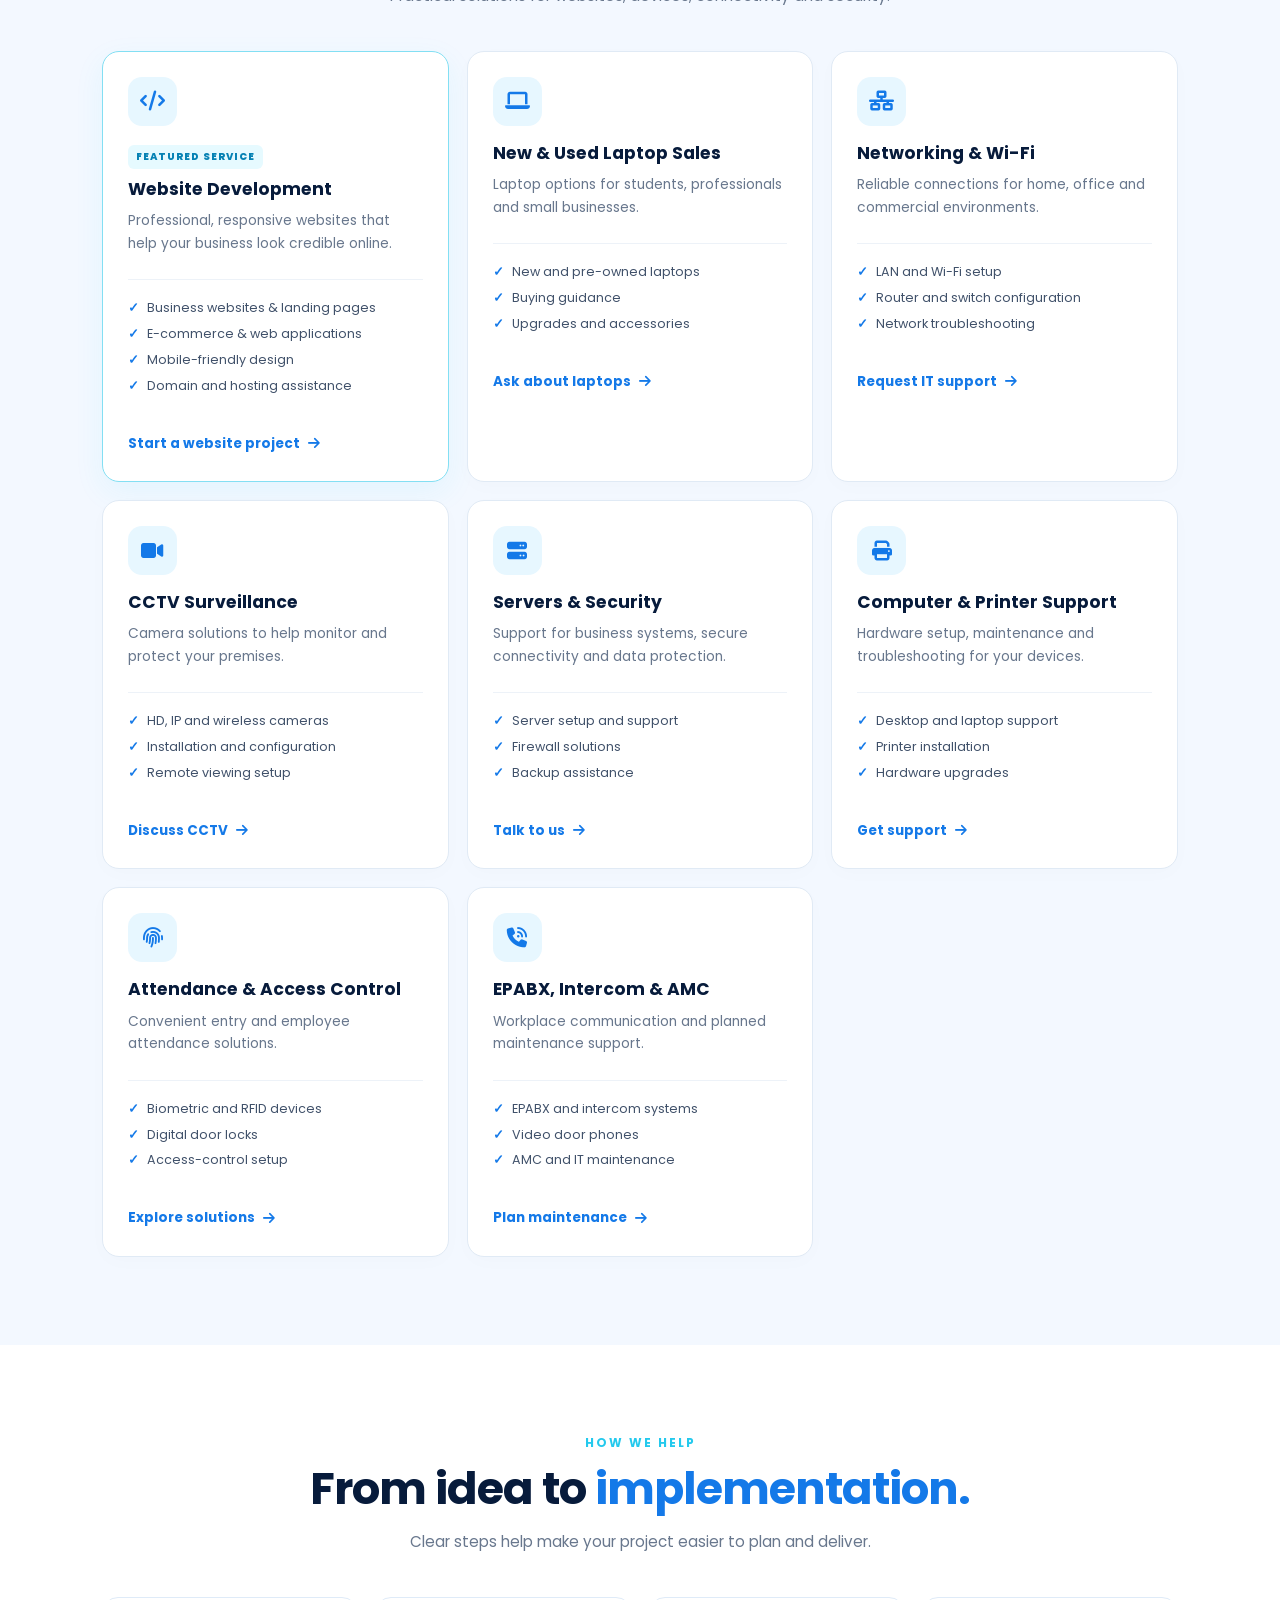
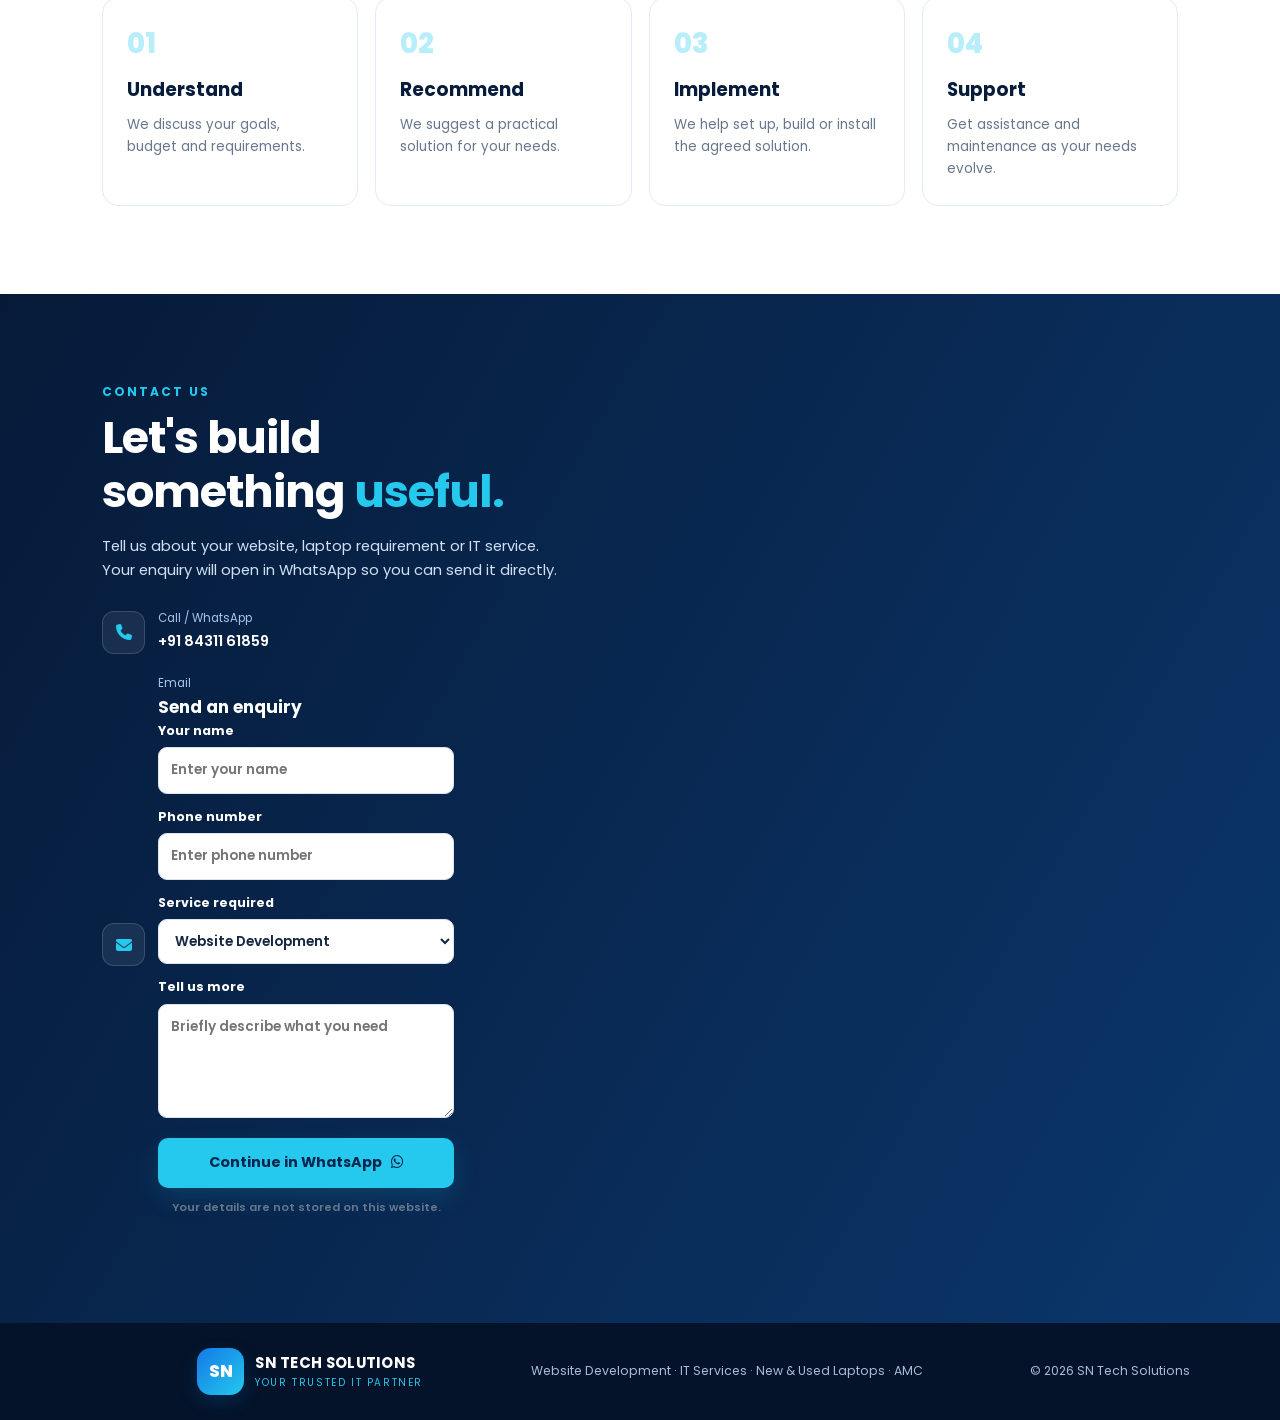
==== commit b6b92f86: "Update email" ====
--- a/index.html
+++ b/index.html
@@ -65,7 +65,7 @@
     </section>
 
     <section class="contact section" id="contact">
-      <div class="contact-grid"><div class="contact-copy"><p class="section-kicker">Contact us</p><h2>Let's build something <span>useful.</span></h2><p>Tell us about your website, laptop requirement or IT service. Your enquiry will open in WhatsApp so you can send it directly.</p><div class="contact-line"><span><i class="fa-solid fa-phone"></i></span><div><small>Call / WhatsApp</small><a href="https://wa.me/918431161859" target="_blank" rel="noopener">+91 84311 61859</a></div></div><div class="contact-line"><span><i class="fa-solid fa-envelope"></i></span><div><small>Email</small><a href="mailto:sntechsolutionsankola@gmail.com">sntechsolutionsankola@gmail.com</a></div></div></div>
+      <div class="contact-grid"><div class="contact-copy"><p class="section-kicker">Contact us</p><h2>Let's build something <span>useful.</span></h2><p>Tell us about your website, laptop requirement or IT service. Your enquiry will open in WhatsApp so you can send it directly.</p><div class="contact-line"><span><i class="fa-solid fa-phone"></i></span><div><small>Call / WhatsApp</small><a href="https://wa.me/918431161859" target="_blank" rel="noopener">+91 84311 61859</a></div></div><div class="contact-line"><span><i class="fa-solid fa-envelope"></i></span><div><small>Email</small><a href="mailto:info@sntechsolutions.in>info@sntechsolutions.in</a></div></div></div>
         <form class="contact-form" id="enquiryForm"><h3>Send an enquiry</h3><div class="form-row"><label for="customerName">Your name</label><input id="customerName" name="customerName" required placeholder="Enter your name"></div><div class="form-row"><label for="customerPhone">Phone number</label><input id="customerPhone" name="customerPhone" type="tel" required placeholder="Enter phone number"></div><div class="form-row"><label for="serviceType">Service required</label><select id="serviceType" name="serviceType"><option>Website Development</option><option>New Laptop Sales</option><option>Used Laptop Sales</option><option>Computer / Printer Support</option><option>Networking / Wi-Fi</option><option>CCTV Surveillance</option><option>Servers / Firewall</option><option>Biometric / Access Control</option><option>EPABX / Intercom</option><option>AMC / IT Support</option><option>Other</option></select></div><div class="form-row"><label for="details">Tell us more</label><textarea id="details" name="details" rows="4" placeholder="Briefly describe what you need"></textarea></div><button class="btn btn-primary submit-btn" type="submit">Continue in WhatsApp <i class="fa-brands fa-whatsapp"></i></button><p class="form-note">Your details are not stored on this website.</p></form>
       </div>
     </section>
--- a/style.css
+++ b/style.css
@@ -1,6 +1,857 @@
-:root{--navy:#071b3b;--navy2:#0c2c58;--blue:#1479e8;--cyan:#24c9ed;--ink:#142641;--muted:#68778d;--pale:#f3f8ff;--white:#fff;--line:#dfebf8;--shadow:0 18px 50px rgba(5,28,63,.10)}
-*{box-sizing:border-box;margin:0;padding:0}html{scroll-behavior:smooth;scroll-padding-top:90px}body{font-family:'Poppins',sans-serif;color:var(--ink);background:#fff;line-height:1.65}a{color:inherit;text-decoration:none}button,input,select,textarea{font:inherit}.site-header{height:82px;padding:0 6%;display:flex;align-items:center;justify-content:space-between;gap:22px;position:sticky;top:0;z-index:100;background:rgba(255,255,255,.94);backdrop-filter:blur(14px);box-shadow:0 4px 24px #061d420c}.brand{display:flex;align-items:center;gap:11px;flex-shrink:0}.brand-mark{width:47px;height:47px;display:grid;place-items:center;border-radius:14px;background:linear-gradient(135deg,var(--blue),var(--cyan));font-size:1.05rem;font-weight:800;color:white;box-shadow:0 7px 18px #1479e833}.brand-copy{display:flex;flex-direction:column;line-height:1.25}.brand-copy strong{font-size:.93rem;color:var(--navy);letter-spacing:.3px}.brand-copy small{font-size:.62rem;color:var(--blue);letter-spacing:1.6px;text-transform:uppercase;margin-top:4px}.navlist{display:flex;gap:28px;align-items:center}.navlist a{font-size:.88rem;font-weight:600;color:#34445d;transition:.2s}.navlist a:hover{color:var(--blue)}.header-cta{padding:11px 16px;border-radius:10px;background:var(--navy);color:#fff;font-size:.84rem;font-weight:600;white-space:nowrap}.header-cta i{margin-left:5px;color:var(--cyan)}.menu-toggle{display:none;border:0;background:var(--pale);color:var(--navy);border-radius:9px;padding:10px 12px;font-size:1.1rem}.hero{min-height:650px;padding:80px 8% 74px;background:linear-gradient(120deg,#061a38 0%,#0a2f60 59%,#0b559a 100%);color:white;display:grid;grid-template-columns:minmax(0,1fr);align-items:center;gap:0;position:relative;overflow:hidden}.hero-copy{position:relative;z-index:2;max-width:850px}.eyebrow,.section-kicker{font-size:.75rem;letter-spacing:2px;text-transform:uppercase;font-weight:700;color:var(--cyan)}.eyebrow{display:flex;align-items:center;gap:10px;margin-bottom:21px}.eyebrow span{height:2px;width:26px;background:var(--cyan)}.intro{font-size:1.1rem;color:#dceaff;margin-bottom:12px}.intro strong{color:var(--cyan)}h1{font-size:clamp(2.65rem,5vw,4.55rem);line-height:1.12;letter-spacing:-2px;font-weight:800}h1 span{color:var(--cyan)}.hero-detail{max-width:610px;color:#d3e3f8;margin:23px 0 28px;font-size:1rem}.hero-actions{display:flex;gap:12px;flex-wrap:wrap}.btn{display:inline-flex;align-items:center;justify-content:center;gap:9px;padding:13px 19px;border:1px solid transparent;border-radius:10px;font-size:.9rem;font-weight:700;cursor:pointer;transition:transform .2s,background .2s}.btn:hover{transform:translateY(-2px)}.btn-primary{background:var(--cyan);color:#05264c;box-shadow:0 9px 25px #24c9ed26}.btn-secondary{border-color:#ffffff5c;color:white;background:#ffffff0b}.hero-trust{display:flex;gap:20px;flex-wrap:wrap;margin-top:28px;color:#d7e8fb;font-size:.8rem}.hero-trust i{color:var(--cyan);margin-right:5px}.floating-card b,.section{padding:88px 8%}.section-heading{text-align:center;max-width:720px;margin:0 auto 43px}.section-heading h2,.contact-copy h2{font-size:clamp(2rem,3.5vw,3rem);line-height:1.2;letter-spacing:-1px;color:var(--navy);margin:10px 0 13px}.section-heading h2 span,.contact-copy h2 span{color:var(--blue)}.section-heading>p:last-child{color:var(--muted);font-size:.95rem}.about-grid{display:grid;grid-template-columns:1fr 1fr;gap:55px;align-items:center;max-width:1120px;margin:auto}.about-panel{padding:35px;border-radius:22px;background:linear-gradient(140deg,#f0f8ff,#fff);border:1px solid var(--line)}.about-symbol{width:65px;height:65px;border-radius:18px;background:linear-gradient(135deg,var(--blue),var(--cyan));display:grid;place-items:center;color:#fff;font-size:1.4rem;font-weight:800;margin-bottom:23px;box-shadow:0 10px 24px #1479e82e}.about-panel h3{font-size:1.5rem;color:var(--navy);line-height:1.3}.about-panel p{color:var(--muted);margin:13px 0 22px;font-size:.92rem}.text-link{font-size:.84rem;font-weight:700;color:var(--blue);display:inline-flex;gap:8px;align-items:center}.text-link i{transition:transform .2s}.text-link:hover i{transform:translateX(4px)}.about-points{display:grid;gap:26px}.about-points article{display:flex;gap:17px;align-items:flex-start}.point-icon{width:48px;height:48px;flex-shrink:0;display:grid;place-items:center;border-radius:14px;background:#eaf5ff;color:var(--blue);font-size:1.2rem}.about-points h3{font-size:1rem;color:var(--navy);margin-bottom:4px}.about-points p{font-size:.88rem;color:var(--muted)}.services{background:var(--pale)}.service-grid{max-width:1200px;margin:auto;display:grid;grid-template-columns:repeat(3,1fr);gap:18px}.service-card{background:white;border:1px solid #e0eaf5;border-radius:17px;padding:25px;box-shadow:0 5px 20px #061d4204;transition:transform .25s,box-shadow .25s,border-color .25s}.service-card:hover{transform:translateY(-5px);box-shadow:var(--shadow);border-color:#b4d7fb}.service-card.featured{border-color:#83dff3;box-shadow:0 10px 30px #24c9ed14}.service-icon{width:49px;height:49px;display:grid;place-items:center;border-radius:14px;background:#e7f7ff;color:var(--blue);font-size:1.25rem;margin-bottom:16px}.service-tag{display:inline-block;color:#0782b4;background:#e6faff;padding:4px 8px;border-radius:6px;text-transform:uppercase;letter-spacing:1px;font-size:.62rem;font-weight:800;margin-bottom:9px}.service-card h3{font-size:1.08rem;color:var(--navy);line-height:1.35;margin-bottom:9px}.service-card p{color:var(--muted);font-size:.86rem;min-height:57px}.service-card ul{list-style:none;border-top:1px solid #edf2f8;padding:13px 0;margin:12px 0 15px}.service-card li{font-size:.79rem;color:#40516a;margin:5px 0}.service-card li:before{content:'✓';color:var(--blue);font-weight:800;margin-right:8px}.work{background:white}.steps{max-width:1120px;margin:auto;display:grid;grid-template-columns:repeat(4,1fr);gap:17px}.steps article{border:1px solid var(--line);border-radius:16px;padding:24px;background:white}.steps article>span{font-size:1.7rem;font-weight:800;color:#b7eefa}.steps h3{color:var(--navy);margin:8px 0}.steps p{font-size:.84rem;color:var(--muted)}.contact{background:linear-gradient(120deg,#061a38,#0b376c);color:#fff}.contact-grid{display:grid;grid-template-columns:.9fr 1.1fr;gap:55px;max-width:1120px;margin:auto;align-items:start}.contact-copy h2{color:white}.contact-copy h2 span{color:var(--cyan)}.contact-copy>p:not(.section-kicker){color:#d0e0f4;font-size:.92rem;margin:15px 0 27px}.contact-line{display:flex;gap:13px;align-items:center;margin:19px 0}.contact-line>span{width:43px;height:43px;display:grid;place-items:center;background:#ffffff13;border:1px solid #ffffff25;color:var(--cyan);border-radius:12px}.contact-line small{display:block;font-size:.72rem;color:#a9c6e7}.contact-line a{font-size:.91rem;font-weight:600;color:white}.contact-form{background:#fff;color:var(--ink);border-radius:19px;padding:28px;box-shadow:0 20px 55px #0002}.contact-form h3{font-size:1.35rem;color:var(--navy);margin-bottom:19px}.form-row{margin-bottom:13px}.form-row label{display:block;font-size:.78rem;font-weight:700;margin-bottom:6px}.form-row input,.form-row select,.form-row textarea{width:100%;border:1px solid #d9e4f0;border-radius:9px;padding:11px 12px;color:var(--ink);font-size:.85rem;background:#fff;outline:none}.form-row input:focus,.form-row select:focus,.form-row textarea:focus{border-color:var(--blue);box-shadow:0 0 0 3px #1479e815}.form-row textarea{resize:vertical}.submit-btn{width:100%;border:0}.form-note{font-size:.7rem;color:var(--muted);text-align:center;margin-top:10px}footer{padding:25px 7%;display:flex;align-items:center;justify-content:space-between;gap:18px;flex-wrap:wrap;background:#041329;color:#a9bdd8;font-size:.77rem}footer .brand-copy strong{color:#fff}footer .brand-copy small{color:var(--cyan)}.floating-whatsapp{position:fixed;right:21px;bottom:20px;width:55px;height:55px;border-radius:50%;display:grid;place-items:center;background:#1fc66d;color:#fff;font-size:1.7rem;box-shadow:0 8px 25px #0003;z-index:90;transition:transform .2s}.floating-whatsapp:hover{transform:translateY(-4px)}
-@media(max-width:1050px){.site-header{padding:0 4%}.navlist{gap:17px}.hero{padding-left:6%;padding-right:6%;gap:20px}.section{padding-left:6%;padding-right:6%}.service-grid{grid-template-columns:repeat(2,1fr)}}
-@media(max-width:760px){.site-header{height:72px}.menu-toggle{display:block;margin-left:auto}.header-cta{display:none}.navlist{display:none;position:absolute;top:72px;left:0;right:0;padding:18px 6%;background:#fff;box-shadow:0 14px 20px #061d4215;align-items:stretch;gap:0;flex-direction:column}.navlist.open{display:flex}.navlist a{padding:12px 0;border-bottom:1px solid #edf2f8}.hero{grid-template-columns:1fr;padding:55px 6% 65px;text-align:center}.hero-actions,.hero-trust{justify-content:center}.eyebrow{justify-content:center}.section{padding:65px 6%}.about-grid,.contact-grid{grid-template-columns:1fr;gap:28px}.service-grid{grid-template-columns:repeat(2,1fr)}.steps{grid-template-columns:repeat(2,1fr)}.contact-form{padding:23px}footer{justify-content:center;text-align:center}footer p{width:100%}}
-@media(max-width:500px){.brand-copy strong{font-size:.78rem}.brand-copy small{font-size:.55rem;letter-spacing:1px}.brand-mark{width:40px;height:40px}.hero h1{font-size:2.55rem;letter-spacing:-1px}.hero-detail{font-size:.9rem}.section-heading h2,.contact-copy h2{font-size:2rem}.service-grid{grid-template-columns:1fr}.service-card p{min-height:0}.steps{grid-template-columns:1fr 1fr;gap:10px}.steps article{padding:17px}.steps h3{font-size:.95rem}.steps p{font-size:.77rem}.about-panel{padding:25px}.contact-line a{font-size:.82rem}.floating-whatsapp{width:50px;height:50px;right:14px;bottom:14px}}
-@media(prefers-reduced-motion:reduce){html{scroll-behavior:auto}*,*::before,*::after{transition:none!important}}
+:root {
+    --navy: #071b3b;
+    --navy2: #0c2c58;
+    --blue: #1479e8;
+    --cyan: #24c9ed;
+    --ink: #142641;
+    --muted: #68778d;
+    --pale: #f3f8ff;
+    --white: #fff;
+    --line: #dfebf8;
+    --shadow: 0 18px 50px rgba(5, 28, 63, .10)
+}
+
+* {
+    box-sizing: border-box;
+    margin: 0;
+    padding: 0
+}
+
+html {
+    scroll-behavior: smooth;
+    scroll-padding-top: 90px
+}
+
+body {
+    font-family: 'Poppins', sans-serif;
+    color: var(--ink);
+    background: #fff;
+    line-height: 1.65
+}
+
+a {
+    color: inherit;
+    text-decoration: none
+}
+
+button,
+input,
+select,
+textarea {
+    font: inherit
+}
+
+.site-header {
+    height: 82px;
+    padding: 0 6%;
+    display: flex;
+    align-items: center;
+    justify-content: space-between;
+    gap: 22px;
+    position: sticky;
+    top: 0;
+    z-index: 100;
+    background: rgba(255, 255, 255, .94);
+    backdrop-filter: blur(14px);
+    box-shadow: 0 4px 24px #061d420c
+}
+
+.brand {
+    display: flex;
+    align-items: center;
+    gap: 11px;
+    flex-shrink: 0
+}
+
+.brand-mark {
+    width: 47px;
+    height: 47px;
+    display: grid;
+    place-items: center;
+    border-radius: 14px;
+    background: linear-gradient(135deg, var(--blue), var(--cyan));
+    font-size: 1.05rem;
+    font-weight: 800;
+    color: white;
+    box-shadow: 0 7px 18px #1479e833
+}
+
+.brand-copy {
+    display: flex;
+    flex-direction: column;
+    line-height: 1.25
+}
+
+.brand-copy strong {
+    font-size: .93rem;
+    color: var(--navy);
+    letter-spacing: .3px
+}
+
+.brand-copy small {
+    font-size: .62rem;
+    color: var(--blue);
+    letter-spacing: 1.6px;
+    text-transform: uppercase;
+    margin-top: 4px
+}
+
+.navlist {
+    display: flex;
+    gap: 28px;
+    align-items: center
+}
+
+.navlist a {
+    font-size: .88rem;
+    font-weight: 600;
+    color: #34445d;
+    transition: .2s
+}
+
+.navlist a:hover {
+    color: var(--blue)
+}
+
+.header-cta {
+    padding: 11px 16px;
+    border-radius: 10px;
+    background: var(--navy);
+    color: #fff;
+    font-size: .84rem;
+    font-weight: 600;
+    white-space: nowrap
+}
+
+.header-cta i {
+    margin-left: 5px;
+    color: var(--cyan)
+}
+
+.menu-toggle {
+    display: none;
+    border: 0;
+    background: var(--pale);
+    color: var(--navy);
+    border-radius: 9px;
+    padding: 10px 12px;
+    font-size: 1.1rem
+}
+
+.hero {
+    min-height: 650px;
+    padding: 80px 8% 74px;
+    background: linear-gradient(120deg, #061a38 0%, #0a2f60 59%, #0b559a 100%);
+    color: white;
+    display: grid;
+    grid-template-columns: minmax(0, 1fr);
+    align-items: center;
+    gap: 0;
+    position: relative;
+    overflow: hidden
+}
+
+.hero-copy {
+    position: relative;
+    z-index: 2;
+    max-width: 850px
+}
+
+.eyebrow,
+.section-kicker {
+    font-size: .75rem;
+    letter-spacing: 2px;
+    text-transform: uppercase;
+    font-weight: 700;
+    color: var(--cyan)
+}
+
+.eyebrow {
+    display: flex;
+    align-items: center;
+    gap: 10px;
+    margin-bottom: 21px
+}
+
+.eyebrow span {
+    height: 2px;
+    width: 26px;
+    background: var(--cyan)
+}
+
+.intro {
+    font-size: 1.1rem;
+    color: #dceaff;
+    margin-bottom: 12px
+}
+
+.intro strong {
+    color: var(--cyan)
+}
+
+h1 {
+    font-size: clamp(2.65rem, 5vw, 4.55rem);
+    line-height: 1.12;
+    letter-spacing: -2px;
+    font-weight: 800
+}
+
+h1 span {
+    color: var(--cyan)
+}
+
+.hero-detail {
+    max-width: 610px;
+    color: #d3e3f8;
+    margin: 23px 0 28px;
+    font-size: 1rem
+}
+
+.hero-actions {
+    display: flex;
+    gap: 12px;
+    flex-wrap: wrap
+}
+
+.btn {
+    display: inline-flex;
+    align-items: center;
+    justify-content: center;
+    gap: 9px;
+    padding: 13px 19px;
+    border: 1px solid transparent;
+    border-radius: 10px;
+    font-size: .9rem;
+    font-weight: 700;
+    cursor: pointer;
+    transition: transform .2s, background .2s
+}
+
+.btn:hover {
+    transform: translateY(-2px)
+}
+
+.btn-primary {
+    background: var(--cyan);
+    color: #05264c;
+    box-shadow: 0 9px 25px #24c9ed26
+}
+
+.btn-secondary {
+    border-color: #ffffff5c;
+    color: white;
+    background: #ffffff0b
+}
+
+.hero-trust {
+    display: flex;
+    gap: 20px;
+    flex-wrap: wrap;
+    margin-top: 28px;
+    color: #d7e8fb;
+    font-size: .8rem
+}
+
+.hero-trust i {
+    color: var(--cyan);
+    margin-right: 5px
+}
+
+.floating-card b,
+.section {
+    padding: 88px 8%
+}
+
+.section-heading {
+    text-align: center;
+    max-width: 720px;
+    margin: 0 auto 43px
+}
+
+.section-heading h2,
+.contact-copy h2 {
+    font-size: clamp(2rem, 3.5vw, 3rem);
+    line-height: 1.2;
+    letter-spacing: -1px;
+    color: var(--navy);
+    margin: 10px 0 13px
+}
+
+.section-heading h2 span,
+.contact-copy h2 span {
+    color: var(--blue)
+}
+
+.section-heading>p:last-child {
+    color: var(--muted);
+    font-size: .95rem
+}
+
+.about-grid {
+    display: grid;
+    grid-template-columns: 1fr 1fr;
+    gap: 55px;
+    align-items: center;
+    max-width: 1120px;
+    margin: auto
+}
+
+.about-panel {
+    padding: 35px;
+    border-radius: 22px;
+    background: linear-gradient(140deg, #f0f8ff, #fff);
+    border: 1px solid var(--line)
+}
+
+.about-symbol {
+    width: 65px;
+    height: 65px;
+    border-radius: 18px;
+    background: linear-gradient(135deg, var(--blue), var(--cyan));
+    display: grid;
+    place-items: center;
+    color: #fff;
+    font-size: 1.4rem;
+    font-weight: 800;
+    margin-bottom: 23px;
+    box-shadow: 0 10px 24px #1479e82e
+}
+
+.about-panel h3 {
+    font-size: 1.5rem;
+    color: var(--navy);
+    line-height: 1.3
+}
+
+.about-panel p {
+    color: var(--muted);
+    margin: 13px 0 22px;
+    font-size: .92rem
+}
+
+.text-link {
+    font-size: .84rem;
+    font-weight: 700;
+    color: var(--blue);
+    display: inline-flex;
+    gap: 8px;
+    align-items: center
+}
+
+.text-link i {
+    transition: transform .2s
+}
+
+.text-link:hover i {
+    transform: translateX(4px)
+}
+
+.about-points {
+    display: grid;
+    gap: 26px
+}
+
+.about-points article {
+    display: flex;
+    gap: 17px;
+    align-items: flex-start
+}
+
+.point-icon {
+    width: 48px;
+    height: 48px;
+    flex-shrink: 0;
+    display: grid;
+    place-items: center;
+    border-radius: 14px;
+    background: #eaf5ff;
+    color: var(--blue);
+    font-size: 1.2rem
+}
+
+.about-points h3 {
+    font-size: 1rem;
+    color: var(--navy);
+    margin-bottom: 4px
+}
+
+.about-points p {
+    font-size: .88rem;
+    color: var(--muted)
+}
+
+.services {
+    background: var(--pale)
+}
+
+.service-grid {
+    max-width: 1200px;
+    margin: auto;
+    display: grid;
+    grid-template-columns: repeat(3, 1fr);
+    gap: 18px
+}
+
+.service-card {
+    background: white;
+    border: 1px solid #e0eaf5;
+    border-radius: 17px;
+    padding: 25px;
+    box-shadow: 0 5px 20px #061d4204;
+    transition: transform .25s, box-shadow .25s, border-color .25s
+}
+
+.service-card:hover {
+    transform: translateY(-5px);
+    box-shadow: var(--shadow);
+    border-color: #b4d7fb
+}
+
+.service-card.featured {
+    border-color: #83dff3;
+    box-shadow: 0 10px 30px #24c9ed14
+}
+
+.service-icon {
+    width: 49px;
+    height: 49px;
+    display: grid;
+    place-items: center;
+    border-radius: 14px;
+    background: #e7f7ff;
+    color: var(--blue);
+    font-size: 1.25rem;
+    margin-bottom: 16px
+}
+
+.service-tag {
+    display: inline-block;
+    color: #0782b4;
+    background: #e6faff;
+    padding: 4px 8px;
+    border-radius: 6px;
+    text-transform: uppercase;
+    letter-spacing: 1px;
+    font-size: .62rem;
+    font-weight: 800;
+    margin-bottom: 9px
+}
+
+.service-card h3 {
+    font-size: 1.08rem;
+    color: var(--navy);
+    line-height: 1.35;
+    margin-bottom: 9px
+}
+
+.service-card p {
+    color: var(--muted);
+    font-size: .86rem;
+    min-height: 57px
+}
+
+.service-card ul {
+    list-style: none;
+    border-top: 1px solid #edf2f8;
+    padding: 13px 0;
+    margin: 12px 0 15px
+}
+
+.service-card li {
+    font-size: .79rem;
+    color: #40516a;
+    margin: 5px 0
+}
+
+.service-card li:before {
+    content: '✓';
+    color: var(--blue);
+    font-weight: 800;
+    margin-right: 8px
+}
+
+.work {
+    background: white
+}
+
+.steps {
+    max-width: 1120px;
+    margin: auto;
+    display: grid;
+    grid-template-columns: repeat(4, 1fr);
+    gap: 17px
+}
+
+.steps article {
+    border: 1px solid var(--line);
+    border-radius: 16px;
+    padding: 24px;
+    background: white
+}
+
+.steps article>span {
+    font-size: 1.7rem;
+    font-weight: 800;
+    color: #b7eefa
+}
+
+.steps h3 {
+    color: var(--navy);
+    margin: 8px 0
+}
+
+.steps p {
+    font-size: .84rem;
+    color: var(--muted)
+}
+
+.contact {
+    background: linear-gradient(120deg, #061a38, #0b376c);
+    color: #fff
+}
+
+.contact-grid {
+    display: grid;
+    grid-template-columns: .9fr 1.1fr;
+    gap: 55px;
+    max-width: 1120px;
+    margin: auto;
+    align-items: start
+}
+
+.contact-copy h2 {
+    color: white
+}
+
+.contact-copy h2 span {
+    color: var(--cyan)
+}
+
+.contact-copy>p:not(.section-kicker) {
+    color: #d0e0f4;
+    font-size: .92rem;
+    margin: 15px 0 27px
+}
+
+.contact-line {
+    display: flex;
+    gap: 13px;
+    align-items: center;
+    margin: 19px 0
+}
+
+.contact-line>span {
+    width: 43px;
+    height: 43px;
+    display: grid;
+    place-items: center;
+    background: #ffffff13;
+    border: 1px solid #ffffff25;
+    color: var(--cyan);
+    border-radius: 12px
+}
+
+.contact-line small {
+    display: block;
+    font-size: .72rem;
+    color: #a9c6e7
+}
+
+.contact-line a {
+    font-size: .91rem;
+    font-weight: 600;
+    color: white
+}
+
+.contact-form {
+    background: #fff;
+    color: var(--ink);
+    border-radius: 19px;
+    padding: 28px;
+    box-shadow: 0 20px 55px #0002
+}
+
+.contact-form h3 {
+    font-size: 1.35rem;
+    color: var(--navy);
+    margin-bottom: 19px
+}
+
+.form-row {
+    margin-bottom: 13px
+}
+
+.form-row label {
+    display: block;
+    font-size: .78rem;
+    font-weight: 700;
+    margin-bottom: 6px
+}
+
+.form-row input,
+.form-row select,
+.form-row textarea {
+    width: 100%;
+    border: 1px solid #d9e4f0;
+    border-radius: 9px;
+    padding: 11px 12px;
+    color: var(--ink);
+    font-size: .85rem;
+    background: #fff;
+    outline: none
+}
+
+.form-row input:focus,
+.form-row select:focus,
+.form-row textarea:focus {
+    border-color: var(--blue);
+    box-shadow: 0 0 0 3px #1479e815
+}
+
+.form-row textarea {
+    resize: vertical
+}
+
+.submit-btn {
+    width: 100%;
+    border: 0
+}
+
+.form-note {
+    font-size: .7rem;
+    color: var(--muted);
+    text-align: center;
+    margin-top: 10px
+}
+
+footer {
+    padding: 25px 7%;
+    display: flex;
+    align-items: center;
+    justify-content: space-between;
+    gap: 18px;
+    flex-wrap: wrap;
+    background: #041329;
+    color: #a9bdd8;
+    font-size: .77rem
+}
+
+footer .brand-copy strong {
+    color: #fff
+}
+
+footer .brand-copy small {
+    color: var(--cyan)
+}
+
+.floating-whatsapp {
+    position: fixed;
+    right: 21px;
+    bottom: 20px;
+    width: 55px;
+    height: 55px;
+    border-radius: 50%;
+    display: grid;
+    place-items: center;
+    background: #1fc66d;
+    color: #fff;
+    font-size: 1.7rem;
+    box-shadow: 0 8px 25px #0003;
+    z-index: 90;
+    transition: transform .2s
+}
+
+.floating-whatsapp:hover {
+    transform: translateY(-4px)
+}
+
+@media(max-width:1050px) {
+    .site-header {
+        padding: 0 4%
+    }
+
+    .navlist {
+        gap: 17px
+    }
+
+    .hero {
+        padding-left: 6%;
+        padding-right: 6%;
+        gap: 20px
+    }
+
+    .section {
+        padding-left: 6%;
+        padding-right: 6%
+    }
+
+    .service-grid {
+        grid-template-columns: repeat(2, 1fr)
+    }
+}
+
+@media(max-width:760px) {
+    .site-header {
+        height: 72px
+    }
+
+    .menu-toggle {
+        display: block;
+        margin-left: auto
+    }
+
+    .header-cta {
+        display: none
+    }
+
+    .navlist {
+        display: none;
+        position: absolute;
+        top: 72px;
+        left: 0;
+        right: 0;
+        padding: 18px 6%;
+        background: #fff;
+        box-shadow: 0 14px 20px #061d4215;
+        align-items: stretch;
+        gap: 0;
+        flex-direction: column
+    }
+
+    .navlist.open {
+        display: flex
+    }
+
+    .navlist a {
+        padding: 12px 0;
+        border-bottom: 1px solid #edf2f8
+    }
+
+    .hero {
+        grid-template-columns: 1fr;
+        padding: 55px 6% 65px;
+        text-align: center
+    }
+
+    .hero-actions,
+    .hero-trust {
+        justify-content: center
+    }
+
+    .eyebrow {
+        justify-content: center
+    }
+
+    .section {
+        padding: 65px 6%
+    }
+
+    .about-grid,
+    .contact-grid {
+        grid-template-columns: 1fr;
+        gap: 28px
+    }
+
+    .service-grid {
+        grid-template-columns: repeat(2, 1fr)
+    }
+
+    .steps {
+        grid-template-columns: repeat(2, 1fr)
+    }
+
+    .contact-form {
+        padding: 23px
+    }
+
+    footer {
+        justify-content: center;
+        text-align: center
+    }
+
+    footer p {
+        width: 100%
+    }
+}
+
+@media(max-width:500px) {
+    .brand-copy strong {
+        font-size: .78rem
+    }
+
+    .brand-copy small {
+        font-size: .55rem;
+        letter-spacing: 1px
+    }
+
+    .brand-mark {
+        width: 40px;
+        height: 40px
+    }
+
+    .hero h1 {
+        font-size: 2.55rem;
+        letter-spacing: -1px
+    }
+
+    .hero-detail {
+        font-size: .9rem
+    }
+
+    .section-heading h2,
+    .contact-copy h2 {
+        font-size: 2rem
+    }
+
+    .service-grid {
+        grid-template-columns: 1fr
+    }
+
+    .service-card p {
+        min-height: 0
+    }
+
+    .steps {
+        grid-template-columns: 1fr 1fr;
+        gap: 10px
+    }
+
+    .steps article {
+        padding: 17px
+    }
+
+    .steps h3 {
+        font-size: .95rem
+    }
+
+    .steps p {
+        font-size: .77rem
+    }
+
+    .about-panel {
+        padding: 25px
+    }
+
+    .contact-line a {
+        font-size: .82rem
+    }
+
+    .floating-whatsapp {
+        width: 50px;
+        height: 50px;
+        right: 14px;
+        bottom: 14px
+    }
+}
+
+@media(prefers-reduced-motion:reduce) {
+    html {
+        scroll-behavior: auto
+    }
+
+    *,
+    *::before,
+    *::after {
+        transition: none !important
+    }
+}
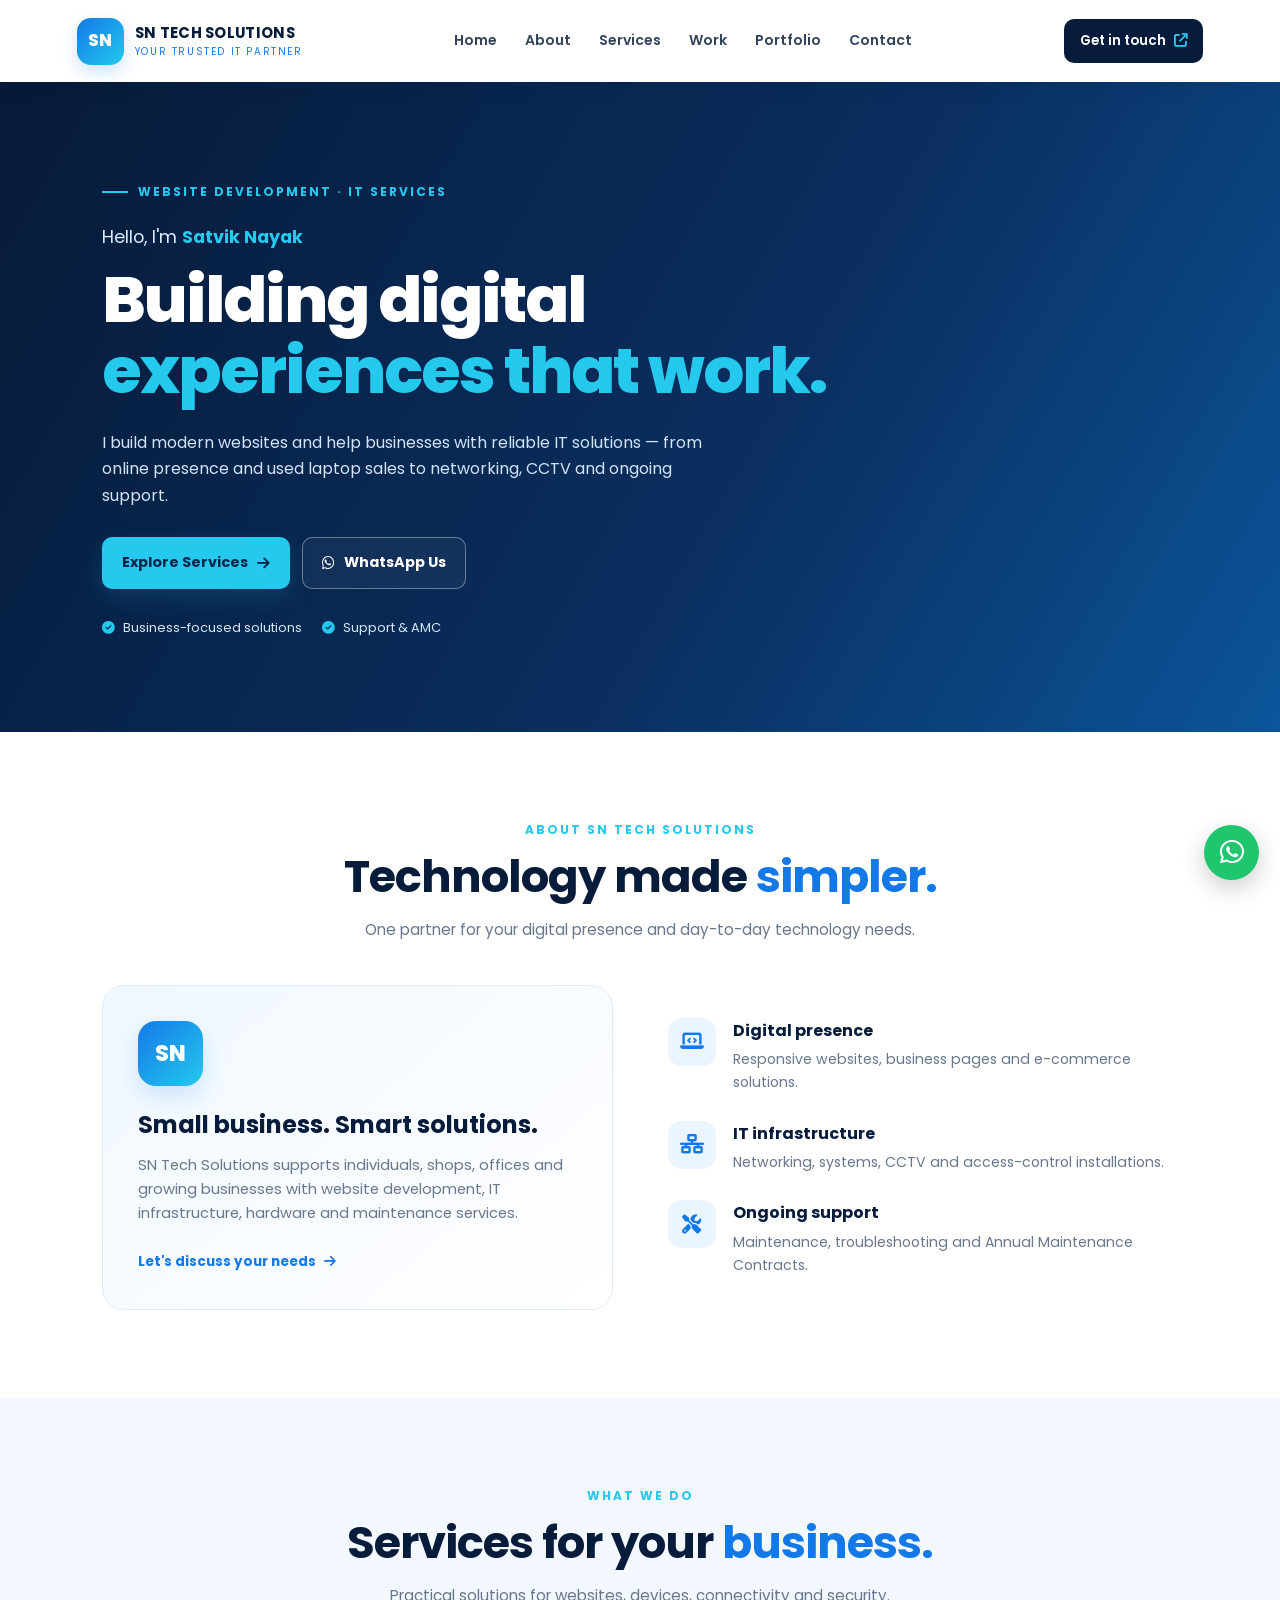
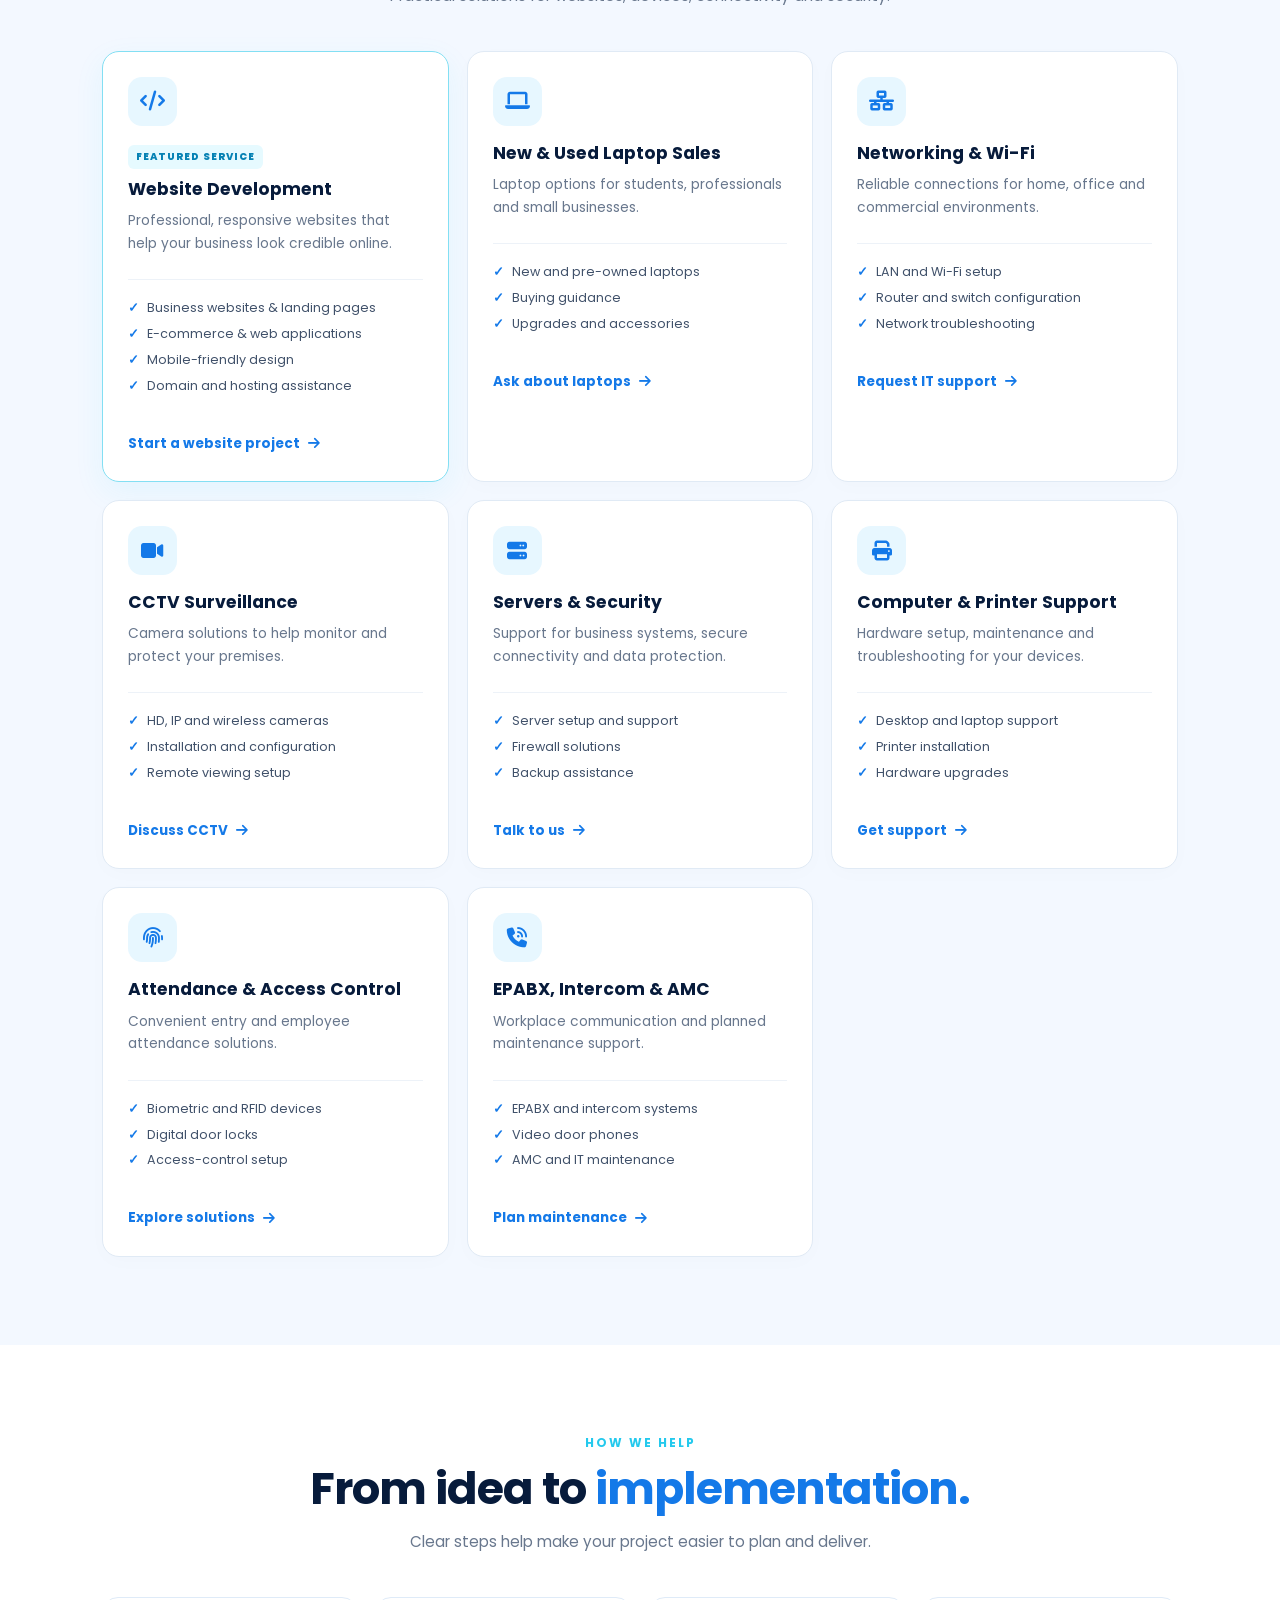
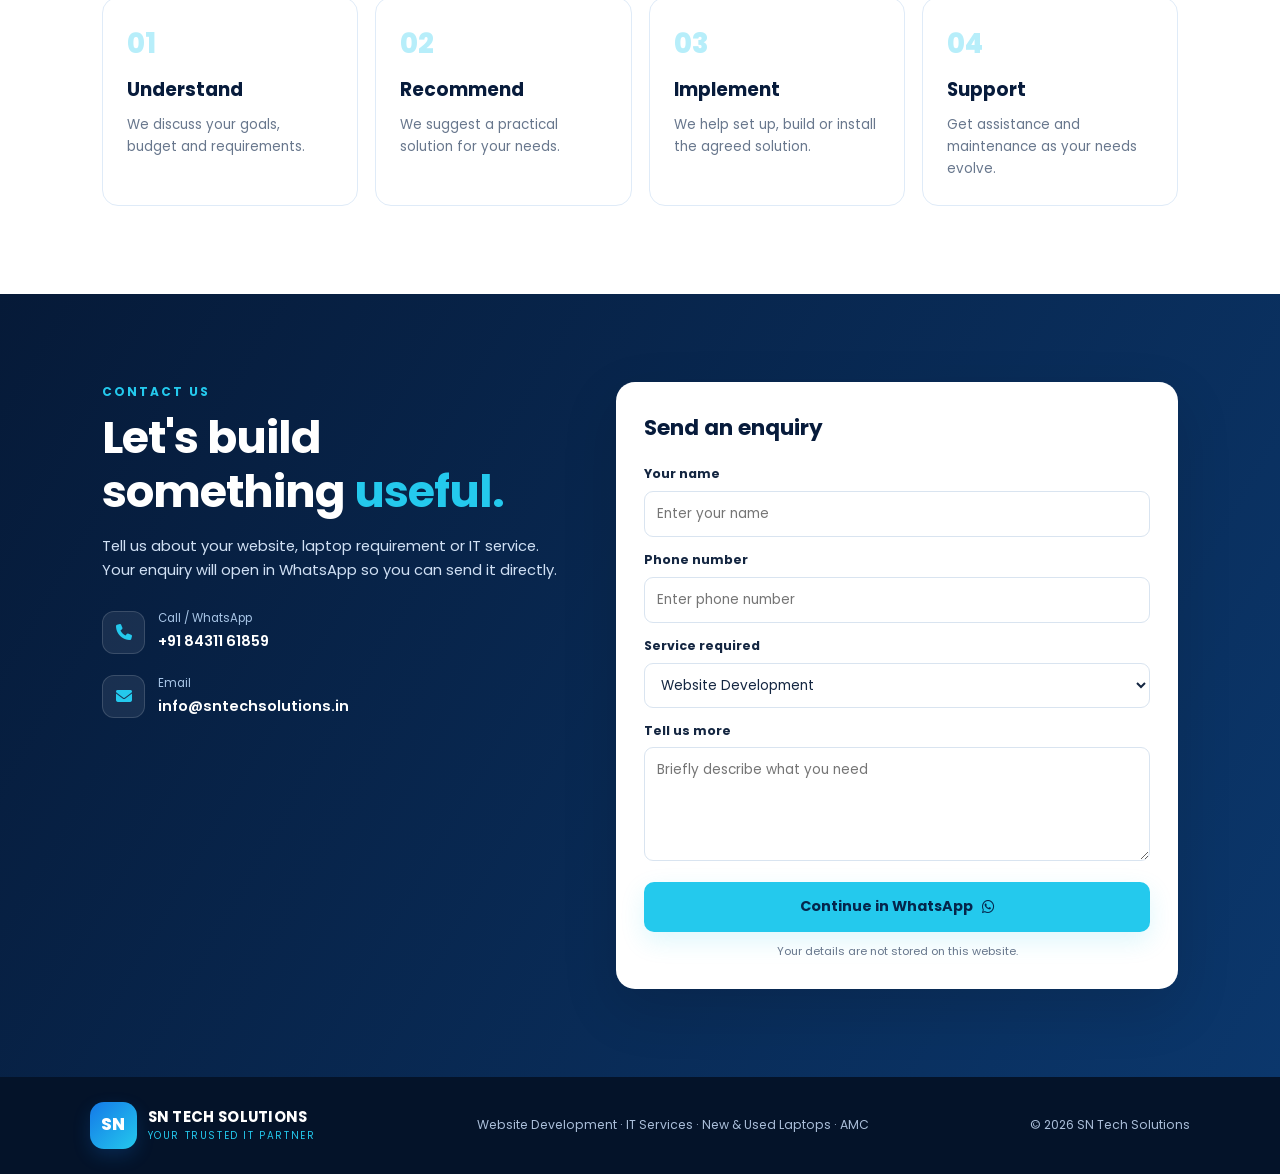
==== commit 5467cffb: "Update index.html" ====
--- a/index.html
+++ b/index.html
@@ -65,7 +65,7 @@
     </section>
 
     <section class="contact section" id="contact">
-      <div class="contact-grid"><div class="contact-copy"><p class="section-kicker">Contact us</p><h2>Let's build something <span>useful.</span></h2><p>Tell us about your website, laptop requirement or IT service. Your enquiry will open in WhatsApp so you can send it directly.</p><div class="contact-line"><span><i class="fa-solid fa-phone"></i></span><div><small>Call / WhatsApp</small><a href="https://wa.me/918431161859" target="_blank" rel="noopener">+91 84311 61859</a></div></div><div class="contact-line"><span><i class="fa-solid fa-envelope"></i></span><div><small>Email</small><a href="mailto:info@sntechsolutions.in>info@sntechsolutions.in</a></div></div></div>
+      <div class="contact-grid"><div class="contact-copy"><p class="section-kicker">Contact us</p><h2>Let's build something <span>useful.</span></h2><p>Tell us about your website, laptop requirement or IT service. Your enquiry will open in WhatsApp so you can send it directly.</p><div class="contact-line"><span><i class="fa-solid fa-phone"></i></span><div><small>Call / WhatsApp</small><a href="https://wa.me/918431161859" target="_blank" rel="noopener">+91 84311 61859</a></div></div><div class="contact-line"><span><i class="fa-solid fa-envelope"></i></span><div><small>Email</small><a href="mailto:info@sntechsolutions.in">info@sntechsolutions.in</a></div></div></div>
         <form class="contact-form" id="enquiryForm"><h3>Send an enquiry</h3><div class="form-row"><label for="customerName">Your name</label><input id="customerName" name="customerName" required placeholder="Enter your name"></div><div class="form-row"><label for="customerPhone">Phone number</label><input id="customerPhone" name="customerPhone" type="tel" required placeholder="Enter phone number"></div><div class="form-row"><label for="serviceType">Service required</label><select id="serviceType" name="serviceType"><option>Website Development</option><option>New Laptop Sales</option><option>Used Laptop Sales</option><option>Computer / Printer Support</option><option>Networking / Wi-Fi</option><option>CCTV Surveillance</option><option>Servers / Firewall</option><option>Biometric / Access Control</option><option>EPABX / Intercom</option><option>AMC / IT Support</option><option>Other</option></select></div><div class="form-row"><label for="details">Tell us more</label><textarea id="details" name="details" rows="4" placeholder="Briefly describe what you need"></textarea></div><button class="btn btn-primary submit-btn" type="submit">Continue in WhatsApp <i class="fa-brands fa-whatsapp"></i></button><p class="form-note">Your details are not stored on this website.</p></form>
       </div>
     </section>
